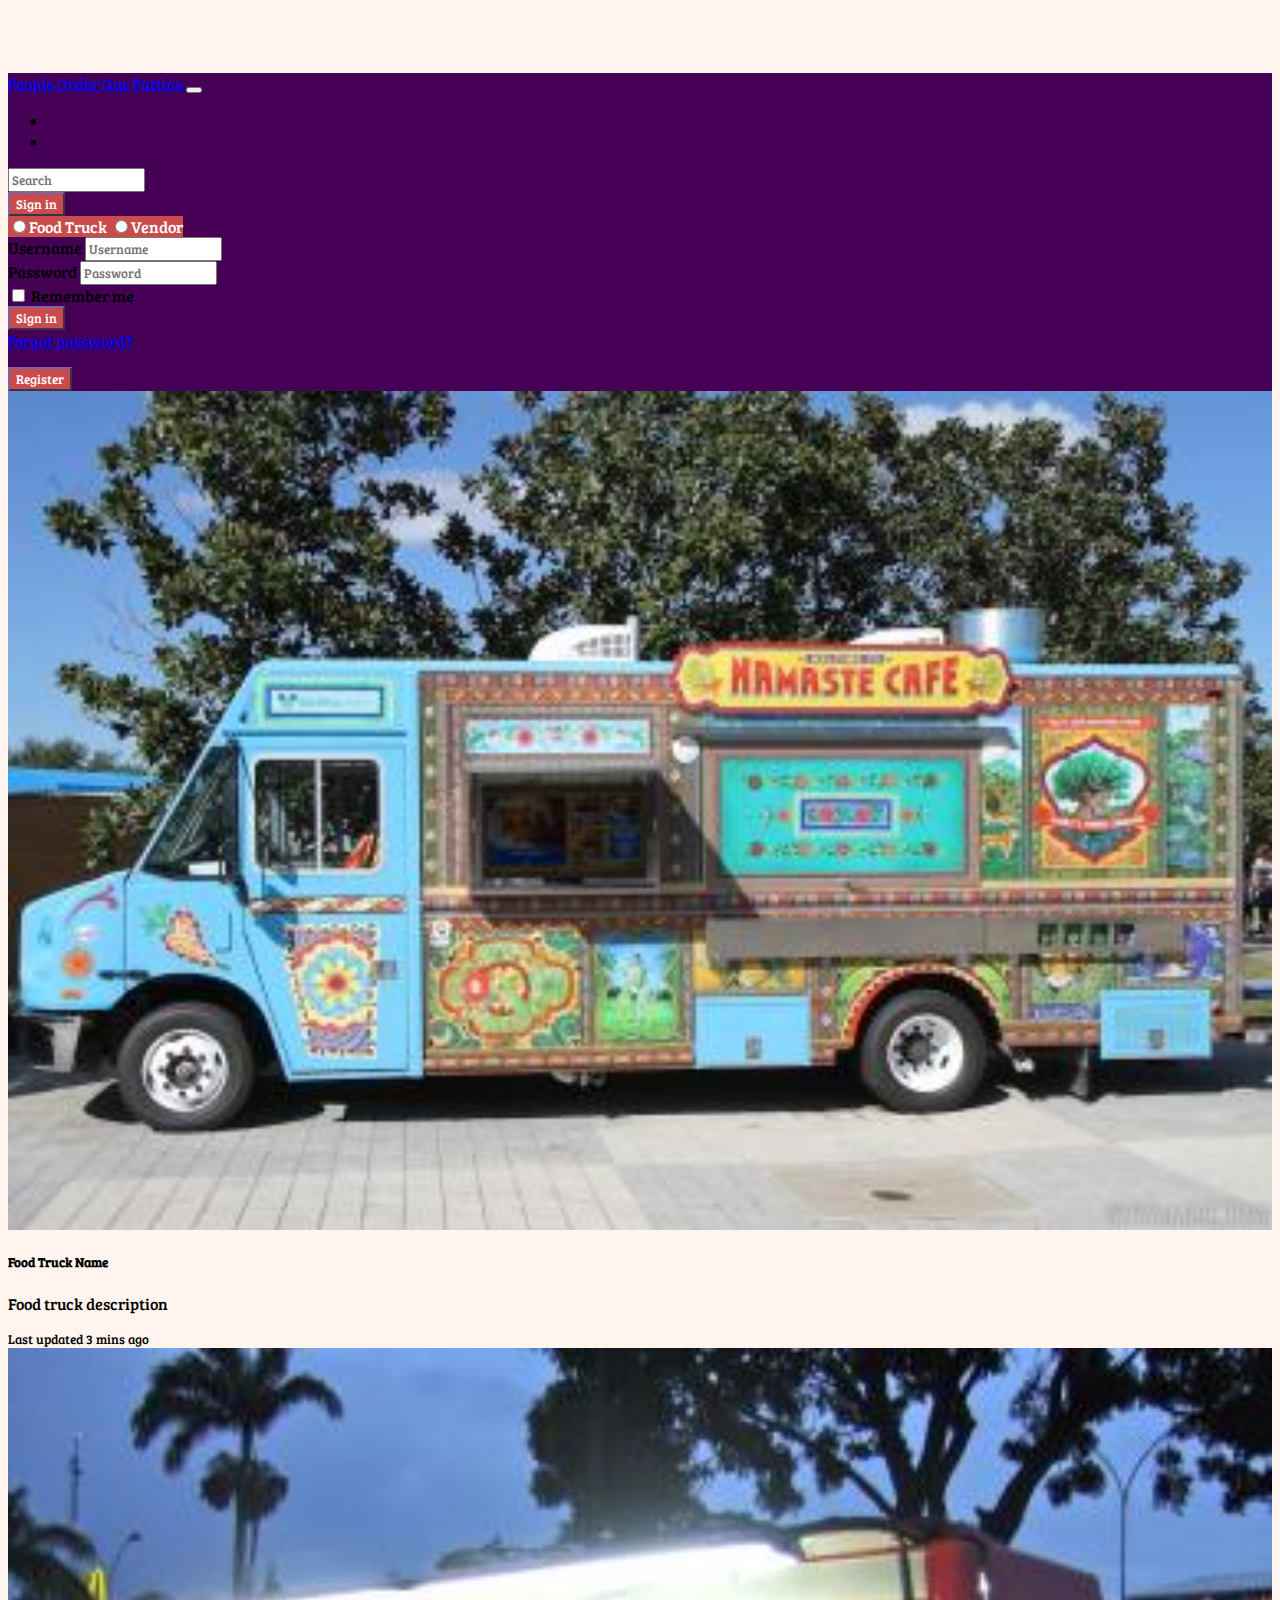
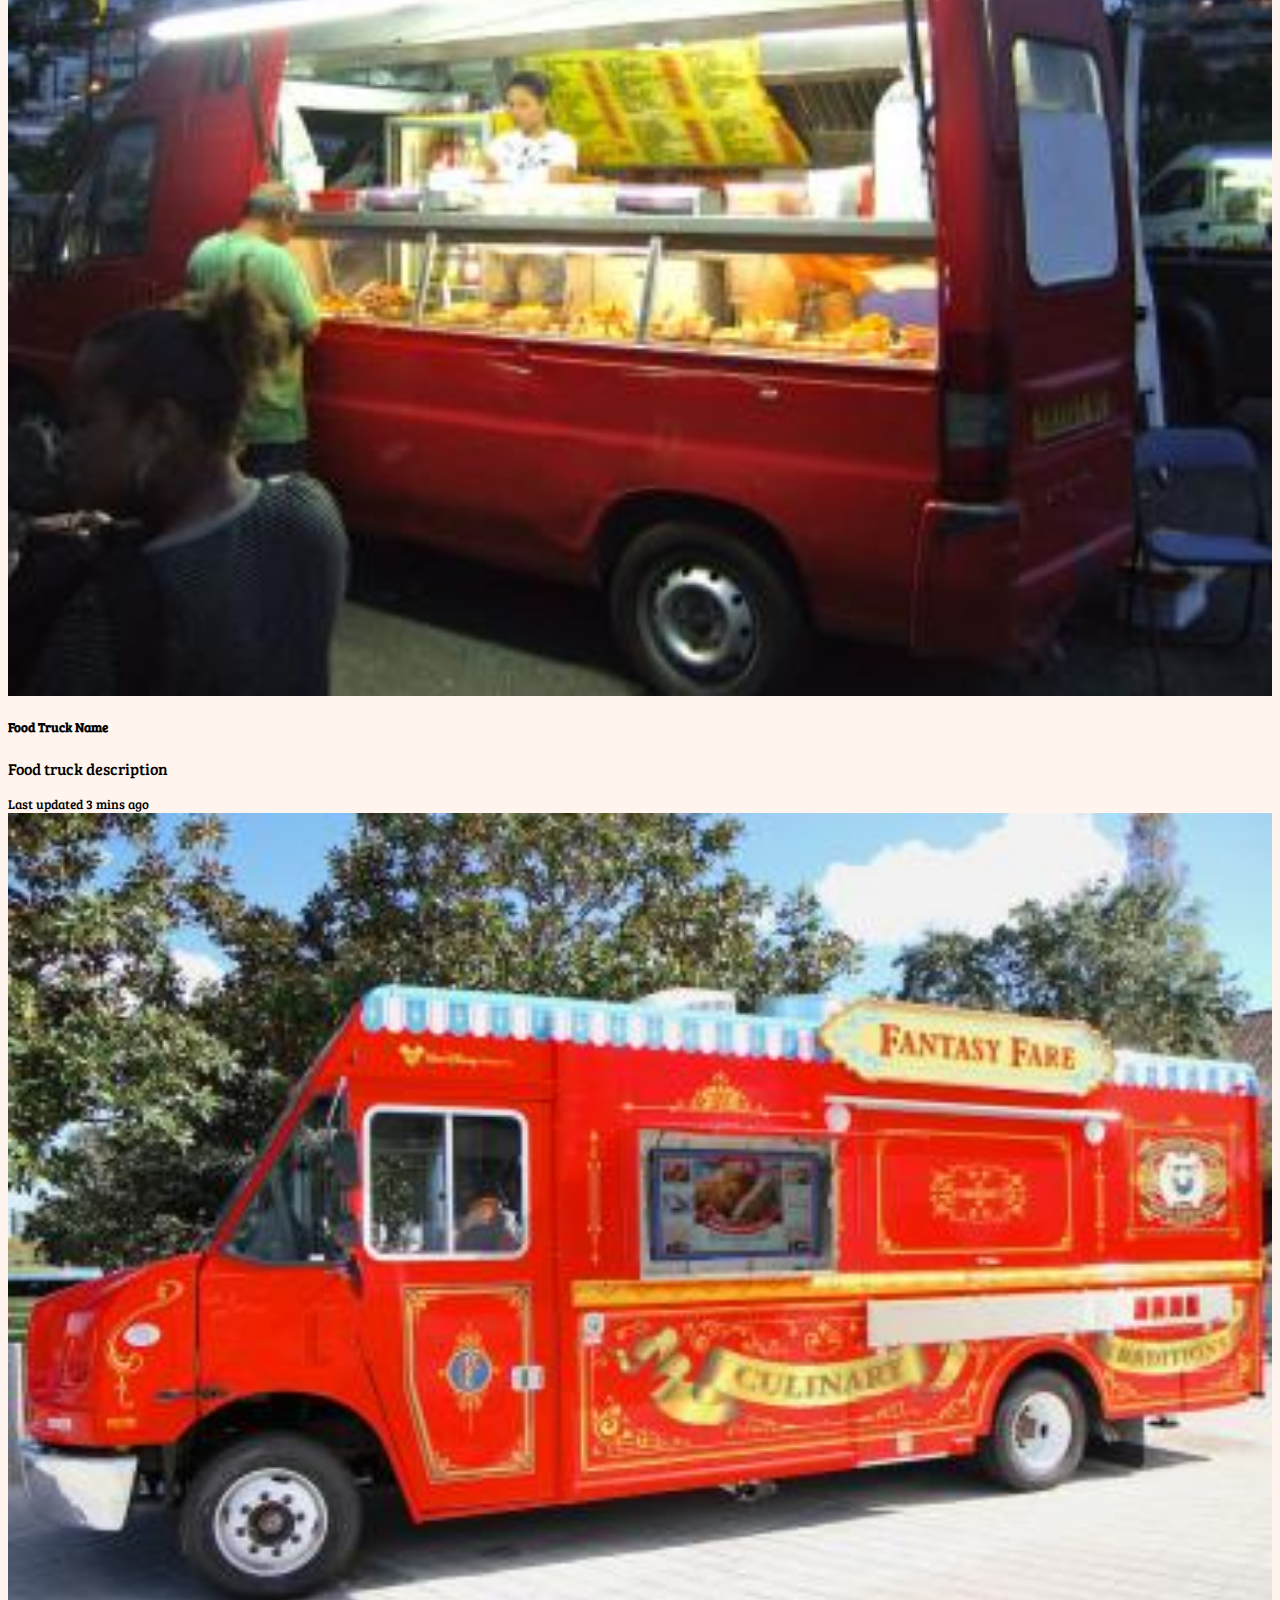
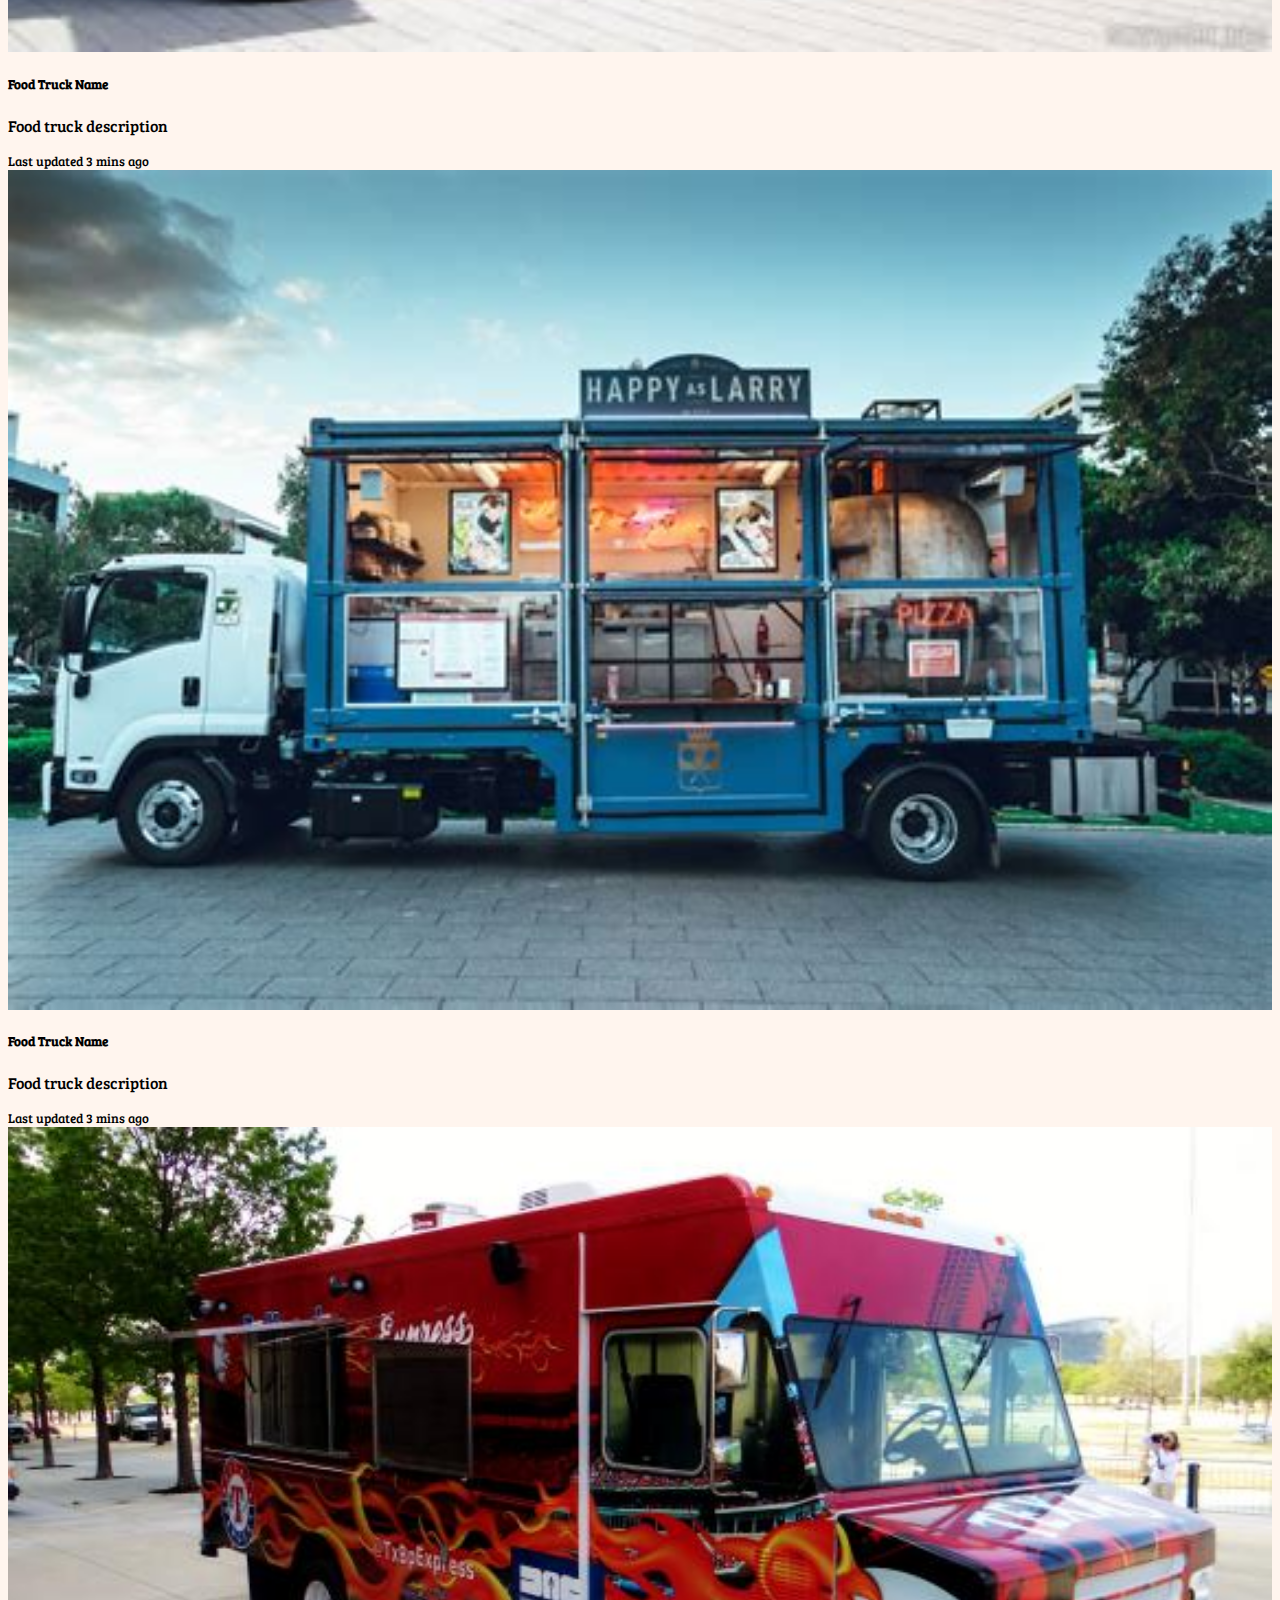
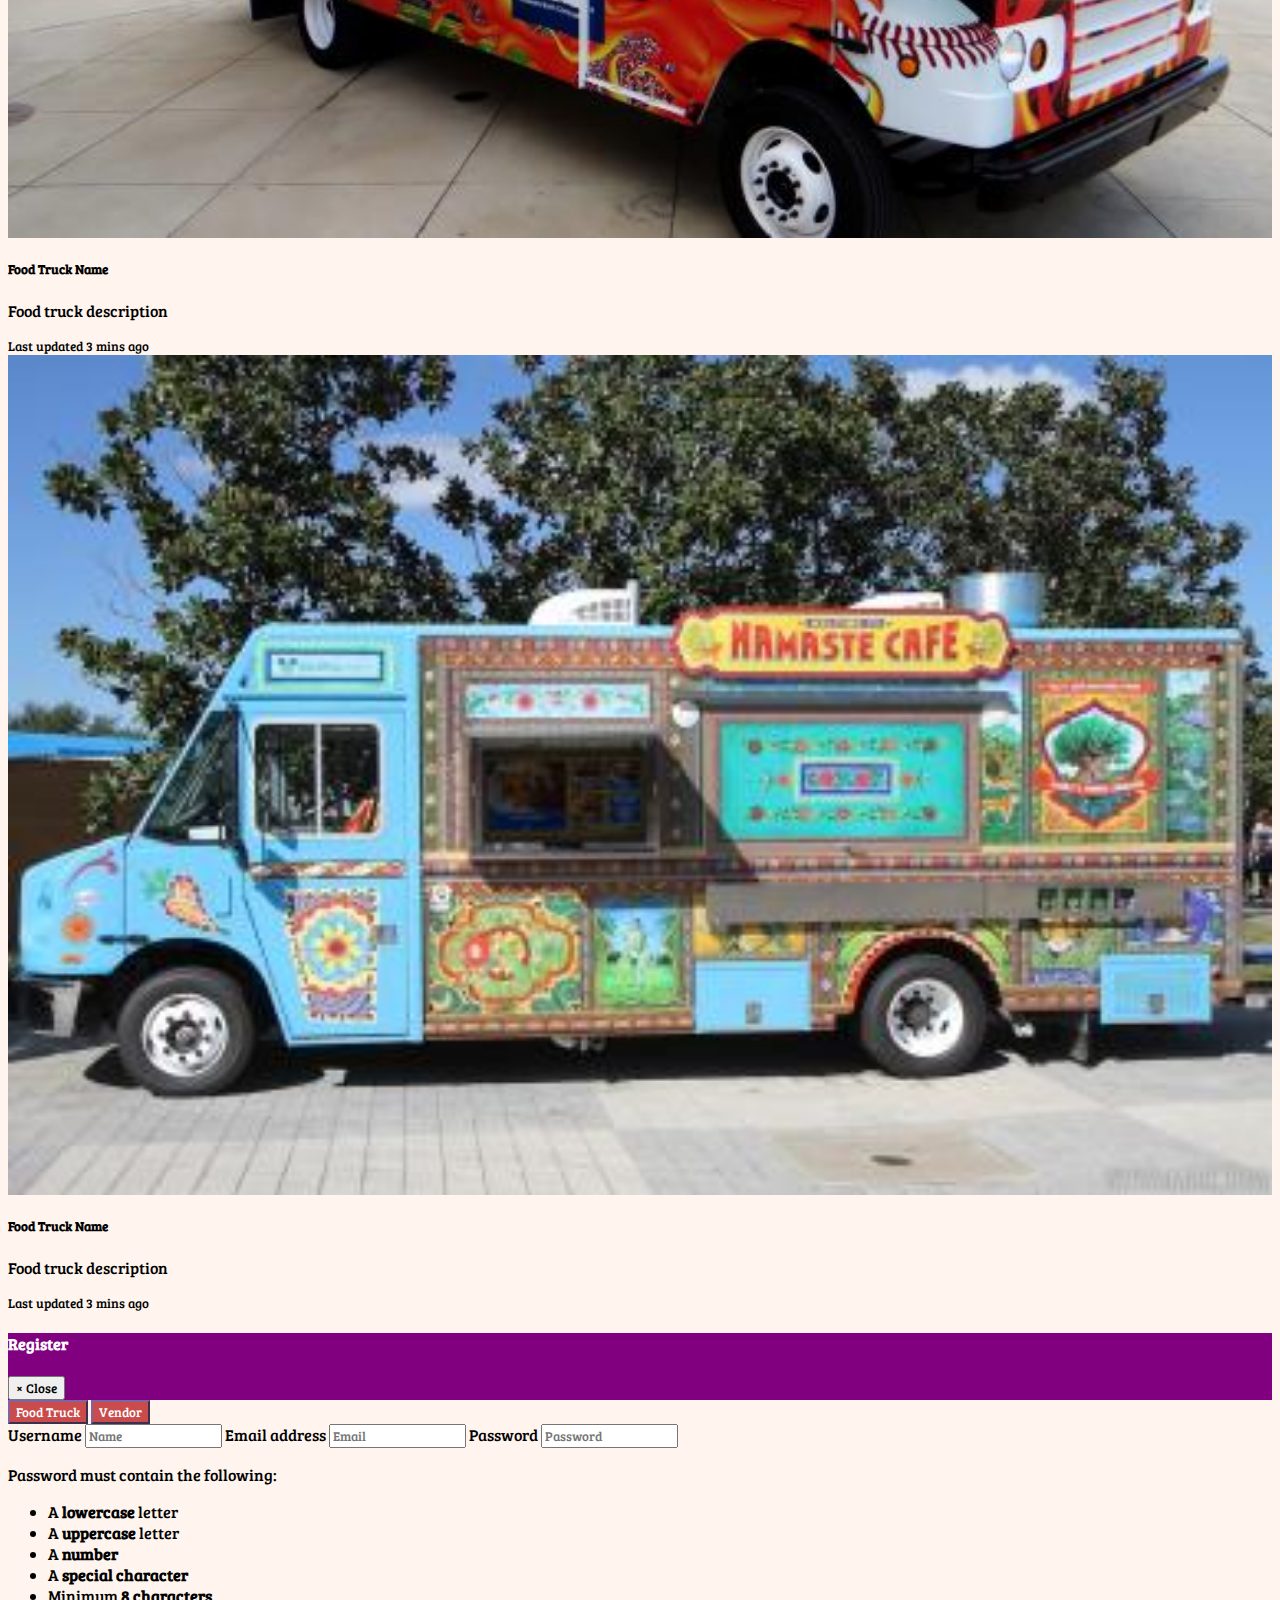
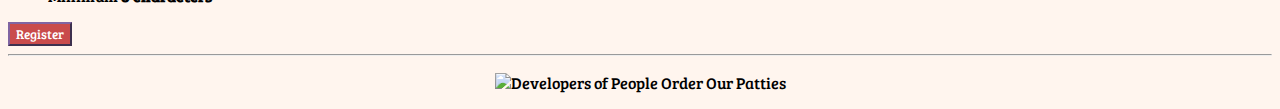
==== webapp/index.html @ 1d155c96 "login + register + now showing logged in username and saving cookies" ====
<head>
    <meta charset="utf-8">
    <meta name="viewport" content="width=device-width, initial-scale=1">
    <link rel="stylesheet" href="https://stackpath.bootstrapcdn.com/bootstrap/4.1.3/css/bootstrap.min.css" integrity="sha384-MCw98/SFnGE8fJT3GXwEOngsV7Zt27NXFoaoApmYm81iuXoPkFOJwJ8ERdknLPMO" crossorigin="anonymous">
    <link href="https://fonts.googleapis.com/css?family=Bree+Serif" rel="stylesheet">
    <script src="https://code.jquery.com/jquery-3.3.1.min.js" crossorigin="anonymous"></script>
    <script src="https://cdn.jsdelivr.net/npm/js-cookie@2/src/js.cookie.min.js"></script>
    <script src="https://cdnjs.cloudflare.com/ajax/libs/popper.js/1.14.3/umd/popper.min.js" integrity="sha384-ZMP7rVo3mIykV+2+9J3UJ46jBk0WLaUAdn689aCwoqbBJiSnjAK/l8WvCWPIPm49" crossorigin="anonymous"></script>
    <script src="https://stackpath.bootstrapcdn.com/bootstrap/4.1.3/js/bootstrap.min.js" integrity="sha384-ChfqqxuZUCnJSK3+MXmPNIyE6ZbWh2IMqE241rYiqJxyMiZ6OW/JmZQ5stwEULTy" crossorigin="anonymous"></script>
    <link rel="shortcut icon" type="image/x-icon" href="/favicon.ico">
    <link rel="shortcut icon" type="image/x-icon" href="/favicon48-48.jpg">
    <link rel="stylesheet" href="https://use.fontawesome.com/releases/v5.5.0/css/all.css" integrity="sha384-B4dIYHKNBt8Bc12p+WXckhzcICo0wtJAoU8YZTY5qE0Id1GSseTk6S+L3BlXeVIU" crossorigin="anonymous">
    <script type="text/javascript" src="js/main.js"></script>
    <link rel="stylesheet" type="text/css" href="css/main.css">

    <style>
        body { 
            padding-top: 65px;
        }
    </style>
</head>

<body>
<nav class="navbar navbar-icon-top fixed-top navbar-expand-lg navbar-dark bg-dark">
    <a class="navbar-brand" href="index.html">People Order Our Patties </a>
    <button class="navbar-toggler" type="button" data-toggle="collapse" data-target="#navbarSupportedContent" aria-controls="navbarSupportedContent" aria-expanded="false" aria-label="Toggle navigation">
        <span class="navbar-toggler-icon"></span>
    </button>

    <div class="collapse navbar-collapse" id="navbarSupportedContent">
        <ul class="navbar-nav mr-auto">
            <li class="nav-item">
                <a class="nav-link" href="#">
                    <i class="far fa-envelope"></i>
                </a>
            </li>
            <li class="nav-item">
                <a class="nav-link" href="profile.html">
                    <i class="far fa-user"></i>
                </a>
            </li>
        </ul>
        <div class="my-2 my-lg-0">
            <input id="searchbox" class="form-control" type="text" placeholder="Search" aria-label="Search">
        </div>
        
        <label id="labUsername" class="m-2" style="color:white;"></label>
        
        <div id="loginGroup" class="btn-group">
            <button type="button" class="btn m-2 my-sm-0 dropdown-toggle" data-toggle="dropdown" aria-haspopup="true" aria-expanded="false">
                Sign in
            </button>
            <div id="logindrop" class="dropdown-menu dropdown-menu-right p-4">
                    <form>  
                    <div class="btn-group btn-group-toggle" data-toggle="buttons">
                        <label class="btn">
                            <input id="ft" type="radio" name="options" id="option1" autocomplete="off" onClick="ftcheck(event)">Food Truck</input>
                        </label>
                        <label class="btn">
                            <input id="ven" type="radio" name="options" id="option2" autocomplete="off" onClick="vencheck(event);">Vendor</input>
                        </label>
                    </div>
                    <div class="form-group">
                        <label for="loginUser">Username</label>
                        <input id="loginUser" type="username" class="form-control" placeholder="Username">
                    </div>
                    <div class="form-group">
                        <label for="loginPass">Password</label>
                        <input id="loginPass" type="password" class="form-control" placeholder="Password">
                    </div>
                    <div class="form-check mb-3">
                        <input type="checkbox" class="form-check-input" id="dropdownCheck">
                        <label class="form-check-label" for="dropdownCheck">Remember me</label>
                    </div>
                    <button class="btn m-2 m-sm-0" type="submit" class="btn" onClick="login();">Sign in</button>
                <div class="dropdown-divider"></div>
                <a class="dropdown-item" href="#">Forgot password?</a>
                
                </form>
            </div>
        </div>
        <button id="regButton" class="btn m-2 m-sm-0" type="submit" data-toggle="modal" data-target="#modalRegister">Register</button>
    </div>
</nav>

<div class="container my-4">
    
    <div class="card-deck my-4">
        <div class="card">
            <div class="card-img-wrap"><img class="card-img-top" src="images/ft1-thumb.jpg" alt="Card image cap"></div>
            <div class="card-body">
                <h5 class="card-title">Food Truck Name</h5>
                <p class="card-text">Food truck description</p>
            </div>
            <div class="card-footer">
                <small class="text-muted">Last updated 3 mins ago</small>
            </div>
        </div>
        <div class="card">
            <div class="card-img-wrap"><img class="card-img-top" src="images/ft2-thumb.jpg" alt="Card image cap"></div>
            <div class="card-body">
                <h5 class="card-title">Food Truck Name</h5>
                <p class="card-text">Food truck description</p>
            </div>
            <div class="card-footer">
                <small class="text-muted">Last updated 3 mins ago</small>
            </div>
        </div>
        <div class="card">
            <div class="card-img-wrap"><img class="card-img-top" src="images/ft3-thumb.jpg" alt="Card image cap"></div>
            <div class="card-body">
                <h5 class="card-title">Food Truck Name</h5>
                <p class="card-text">Food truck description</p>
            </div>
            <div class="card-footer">
                <small class="text-muted">Last updated 3 mins ago</small>
            </div>
        </div>
    </div>
    <div class="card-deck">
        <div class="card">
            <div class="card-img-wrap"><img class="card-img-top" src="images/ft4-thumb.jpg" alt="Card image cap"></div>
            <div class="card-body">
                <h5 class="card-title">Food Truck Name</h5>
                <p class="card-text">Food truck description</p>
            </div>
            <div class="card-footer">
                <small class="text-muted">Last updated 3 mins ago</small>
            </div>
        </div>
        <div class="card">
            <div class="card-img-wrap"><img class="card-img-top" src="images/ft5-thumb.jpg" alt="Card image cap"></div>
            <div class="card-body">
                <h5 class="card-title">Food Truck Name</h5>
                <p class="card-text">Food truck description</p>
            </div>
            <div class="card-footer">
                <small class="text-muted">Last updated 3 mins ago</small>
            </div>
        </div>
        <div class="card">
            <div class="card-img-wrap"><img class="card-img-top" src="images/ft1-thumb.jpg" alt="Card image cap"></div>
            <div class="card-body">
                <h5 class="card-title">Food Truck Name</h5>
                <p class="card-text">Food truck description</p>
            </div>
            <div class="card-footer">
                <small class="text-muted">Last updated 3 mins ago</small>
            </div>
        </div>
    </div>
</div>

<div class="modal fade" id="modalRegister" tabindex="-1" role="dialog">
    <div class="vertical-alignment-helper">
        <div class="modal-dialog vertical-align-center">
            <div class="modal-content">
                <div class="modal-header">
                    <h4 class="modal-title">Register</h4>
                    <button type="button" class="close" data-dismiss="modal">
                        <span aria-hidden="true">&times;</span>
                        <span class="sr-only">Close</span>
                    </button>
                </div>
                <div class="modal-body container">
                    <div id="typesel" class="row align-items-center justify-content-center">
                        <div class="btn-group btn-group-justified">
                            <button id="regft" class="btn btn-lg my-4" type="button">Food Truck</button>
                            <button id="regven" class="btn btn-lg my-4" type="button">Vendor</button>
                        </div>
                    </div>
                    
                    <div class="row box" id="reg">
                        <div class="container">
                            <div class="row">
                                <div class="col-lg-12">
                                    <label for="reguser">Username</label>
                                    <input type="user" id="reguser" class="form-control my-2" placeholder="Name">
                                    <label for="regemail">Email address</label>
                                    <input type="email" id="regemail" class="form-control my-2" placeholder="Email">
                                    <label for="regpass">Password</label>
                                    <input type="password" id="regpass" class="form-control my-2" placeholder="Password"> 
                                    <div id="message">
                                        <p>Password must contain the following:</p>
                                        <ul>
                                            <li id="letter" class="list-group-item list-group-item-danger">A <b>lowercase</b> letter</li>
                                            <li id="capital" class="list-group-item list-group-item-danger">A <b>uppercase</b> letter</li>
                                            <li id="number" class="list-group-item list-group-item-danger">A <b>number</b></li>
                                            <li id="special" class="list-group-item list-group-item-danger">A <b>special character</b></li>
                                            <li id="length" class="list-group-item list-group-item-danger">Minimum <b>8 characters</b></li>
                                        </ul>
                                    </div>
                                    
                                    <div class="col-xs-6 pull-right">  
                                        <button id="registerBtn" class="form-control btn btn-login my-2" onClick="register()">Register</button>
                                    </div>
                                </div>
                            </div>
                        </div>
                    </div>
                </div>
            </div>
        </div>
    </div>
</div>
<hr align="center">
<p align="center"><img src="favicon.ico">Developers of People Order Our Patties</p>
</body>
---- webapp/css/main.css ----
* {
    font-family: 'Bree Serif', serif;
}

body {
    background: #FFF5EE; 
}

.btn {
    background: #c94b4b;
    border-color: #8064A2;
    color: #FFFFFF;
    outline: none;
    outline: none !important;
}

.btn:active, .active, .btn:hover {
    background: #d67676 !important;
    border-color: #8064A2;
    color: #FFFFFF;
    box-shadow: none !important;
    outline: none !important;
}

.active, .btn:hover .btn:focus{
    border: none !important;
    box-shadow: none !important;
    outline: none !important;
}

.modal-header {
    background-color: #800080;
    color:#FFF;
}

/*.btn, .btn:hover, .btn:active, .btn:visited {
    background: #c94b4b !important;
    border-color: #8064A2;
    color: #FFFFFF;
}
 
.btn:focus, .btn:active:focus, .btn.active:focus {
    outline: 0 none;
    outline: none !important;
    box-shadow: none;
}
 
.btn-primary {
    background: #c94b4b;
    color: #ffffff;
}
 
.btn-primary:hover, .btn-primary:focus, .btn-primary:active, .btn-primary.active, .open > .dropdown-toggle.btn-primary {
    background: #c94b4bc;
}
 
.btn-primary:active, .btn-primary.active {
    background: #c94b4b;
}*/

.navbar {
    background-color: #450055 !important;
}

.navbar-icon-top .navbar-nav .nav-link > .fa {
  position: relative;
  width: 36px;
  font-size: 24px;
}

.navbar-icon-top .navbar-nav .nav-link > .fa {
    top: 3px;
    line-height: 12px;
}

.navbar-icon-top .navbar-nav .nav-link > .fa > .badge {
  font-size: 0.75rem;
  position: absolute;
  right: 0;
  font-family: sans-serif;
}

.navbar-icon-top .navbar-nav .nav-link > .fa > .badge {
  top: -10px;
}

.card-img-wrap {
  overflow: hidden;
  position: relative;
}
.card-img-wrap:after {
  content: '';
  position: absolute;
  top: 0; left: 0; right: 0; bottom: 0;
  background: rgba(255,255,255,0.3);
  opacity: 0;
  transition: opacity .25s;
}
.card-img-wrap img {
  transition: transform .25s;
  width: 100%;
}
.card-img-wrap:hover img {
  transform: scale(1.2);
}
.card-img-wrap:hover:after {
  opacity: 1;
}


.profile-page .page-header {

    background-color: grey;
    height: auto;
    background-position:center;
}
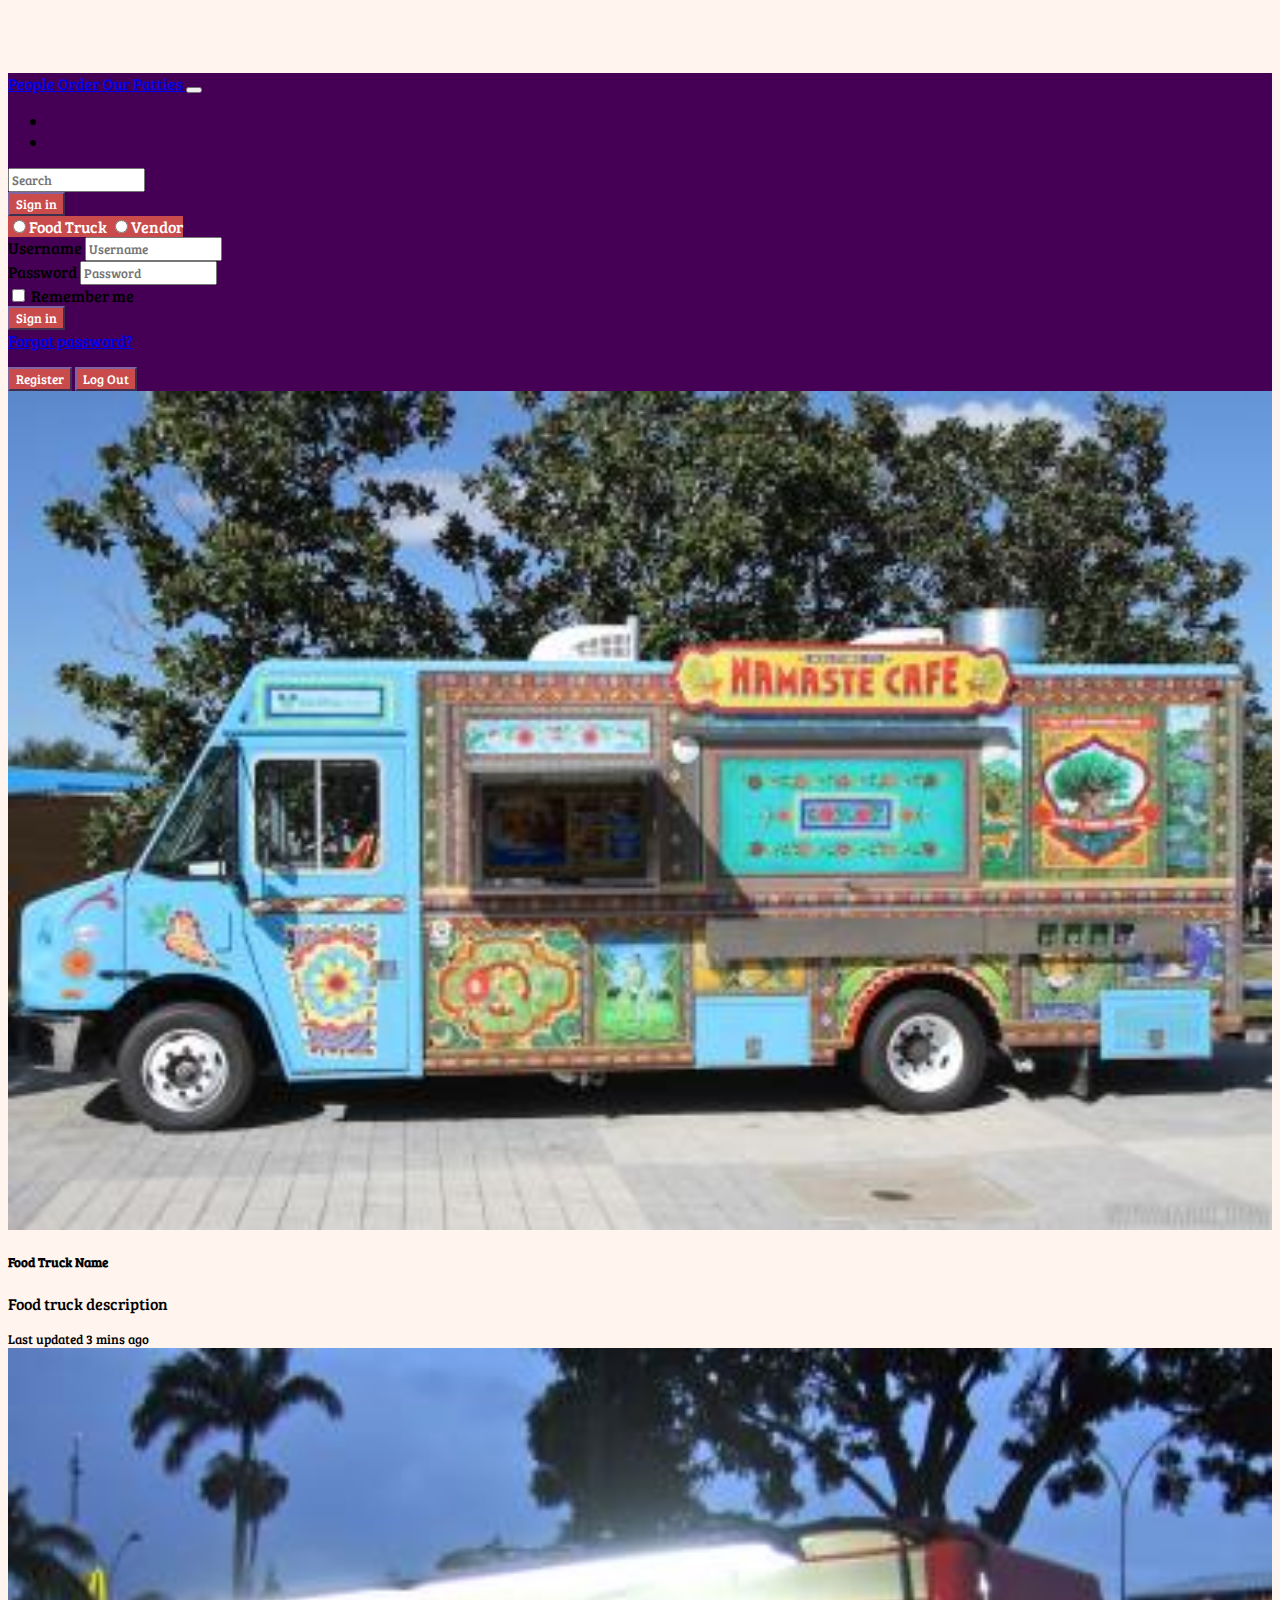
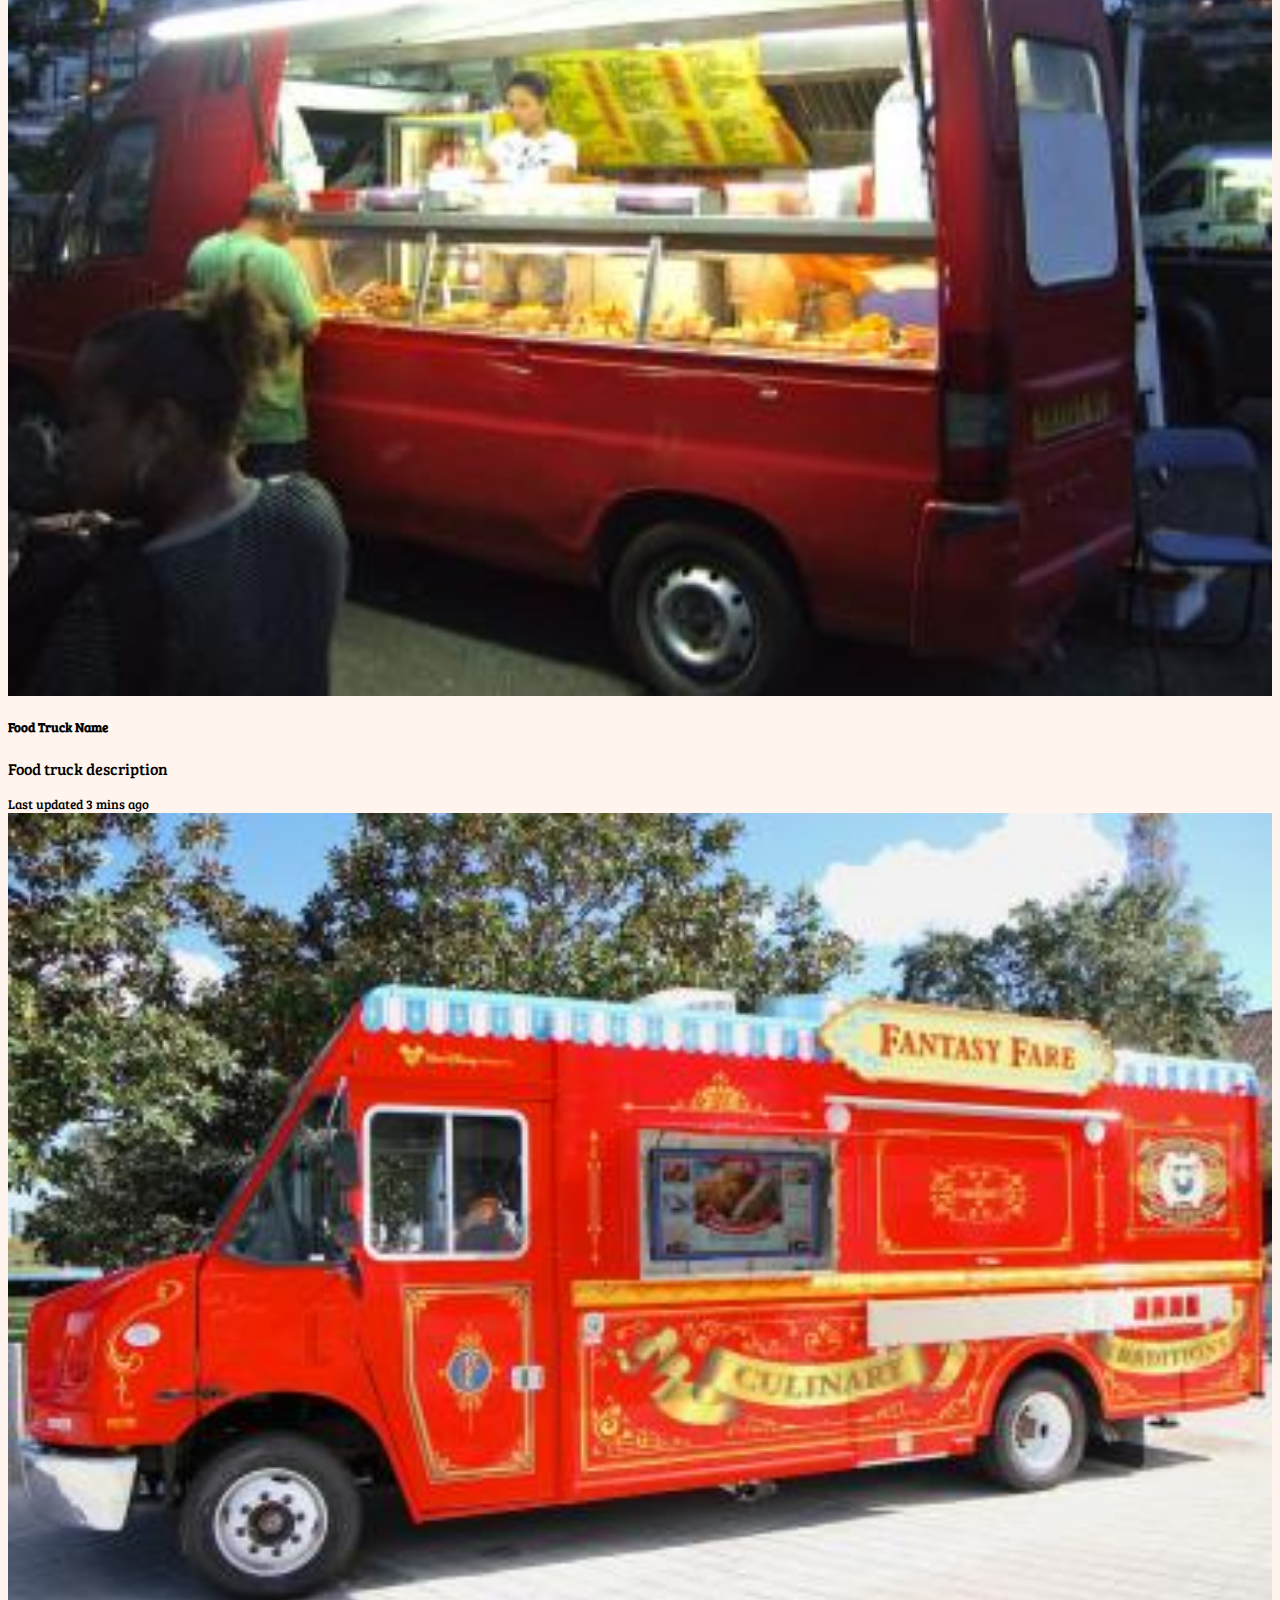
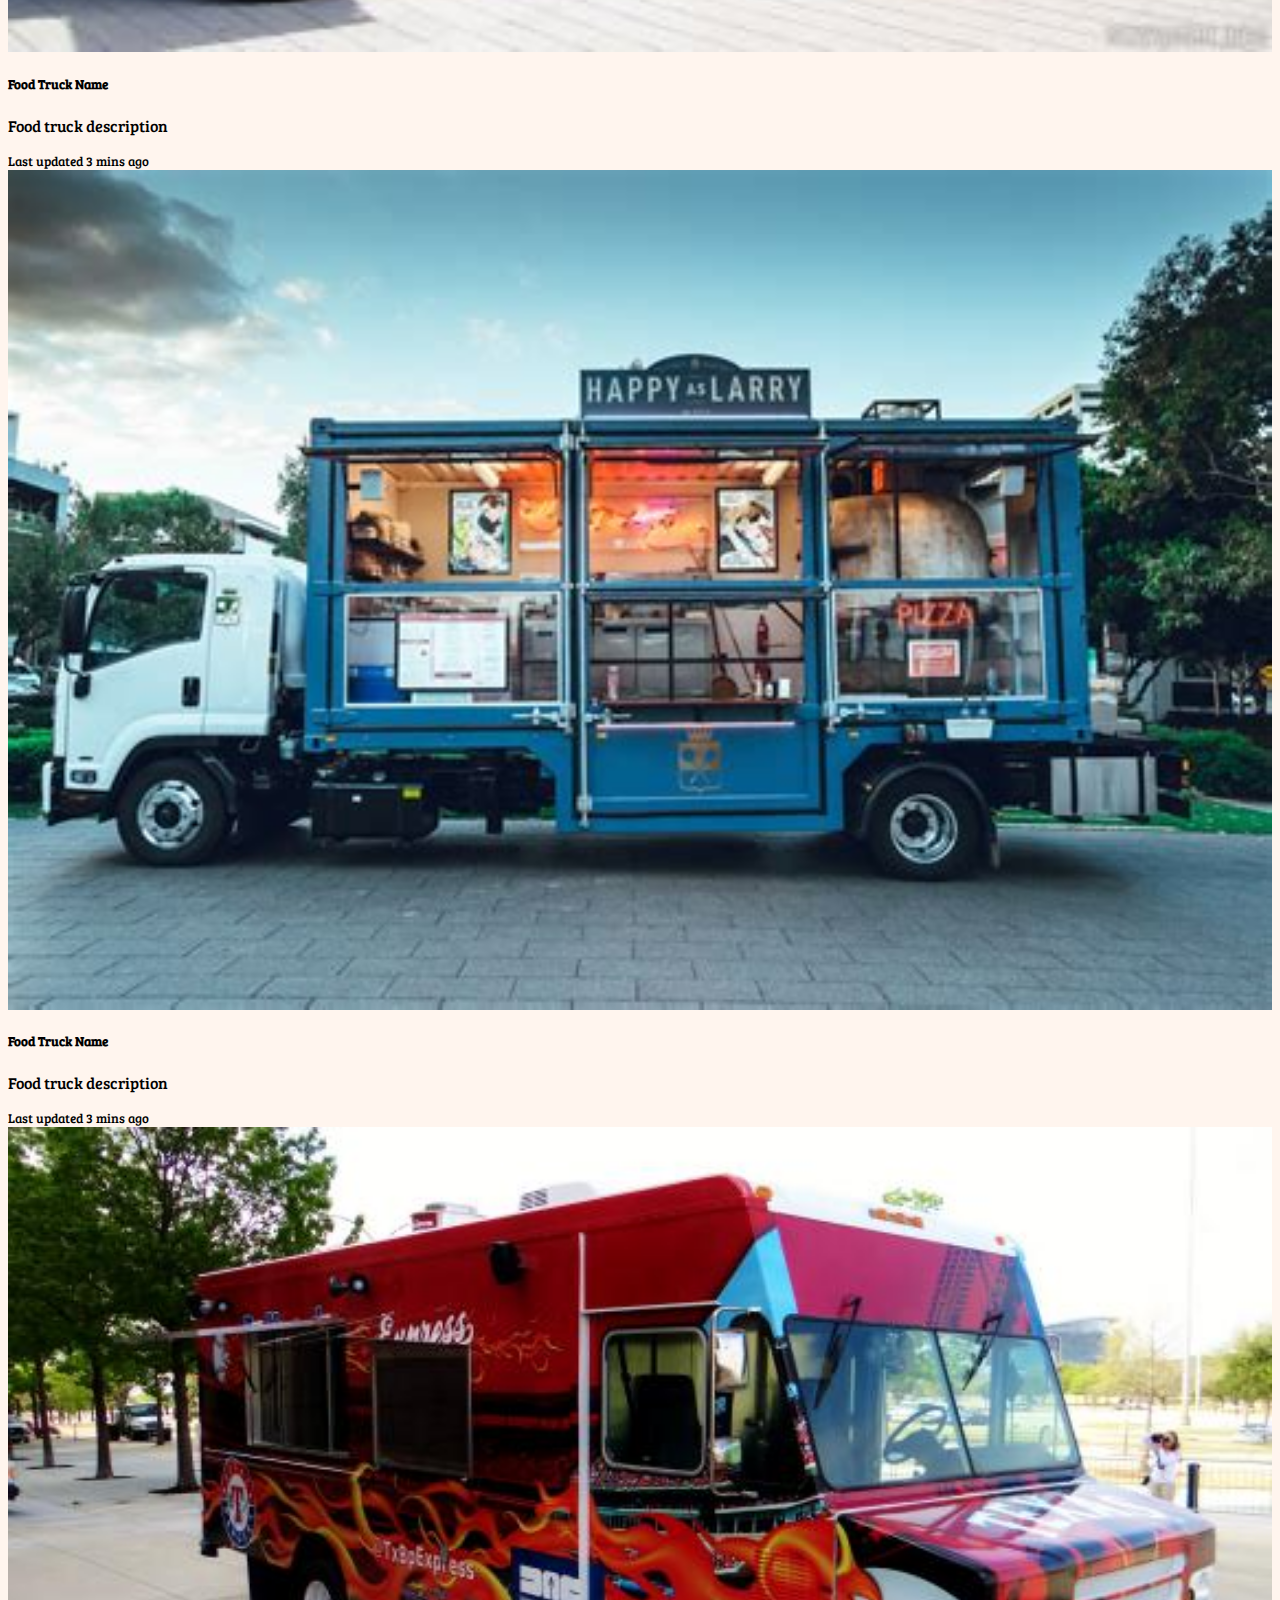
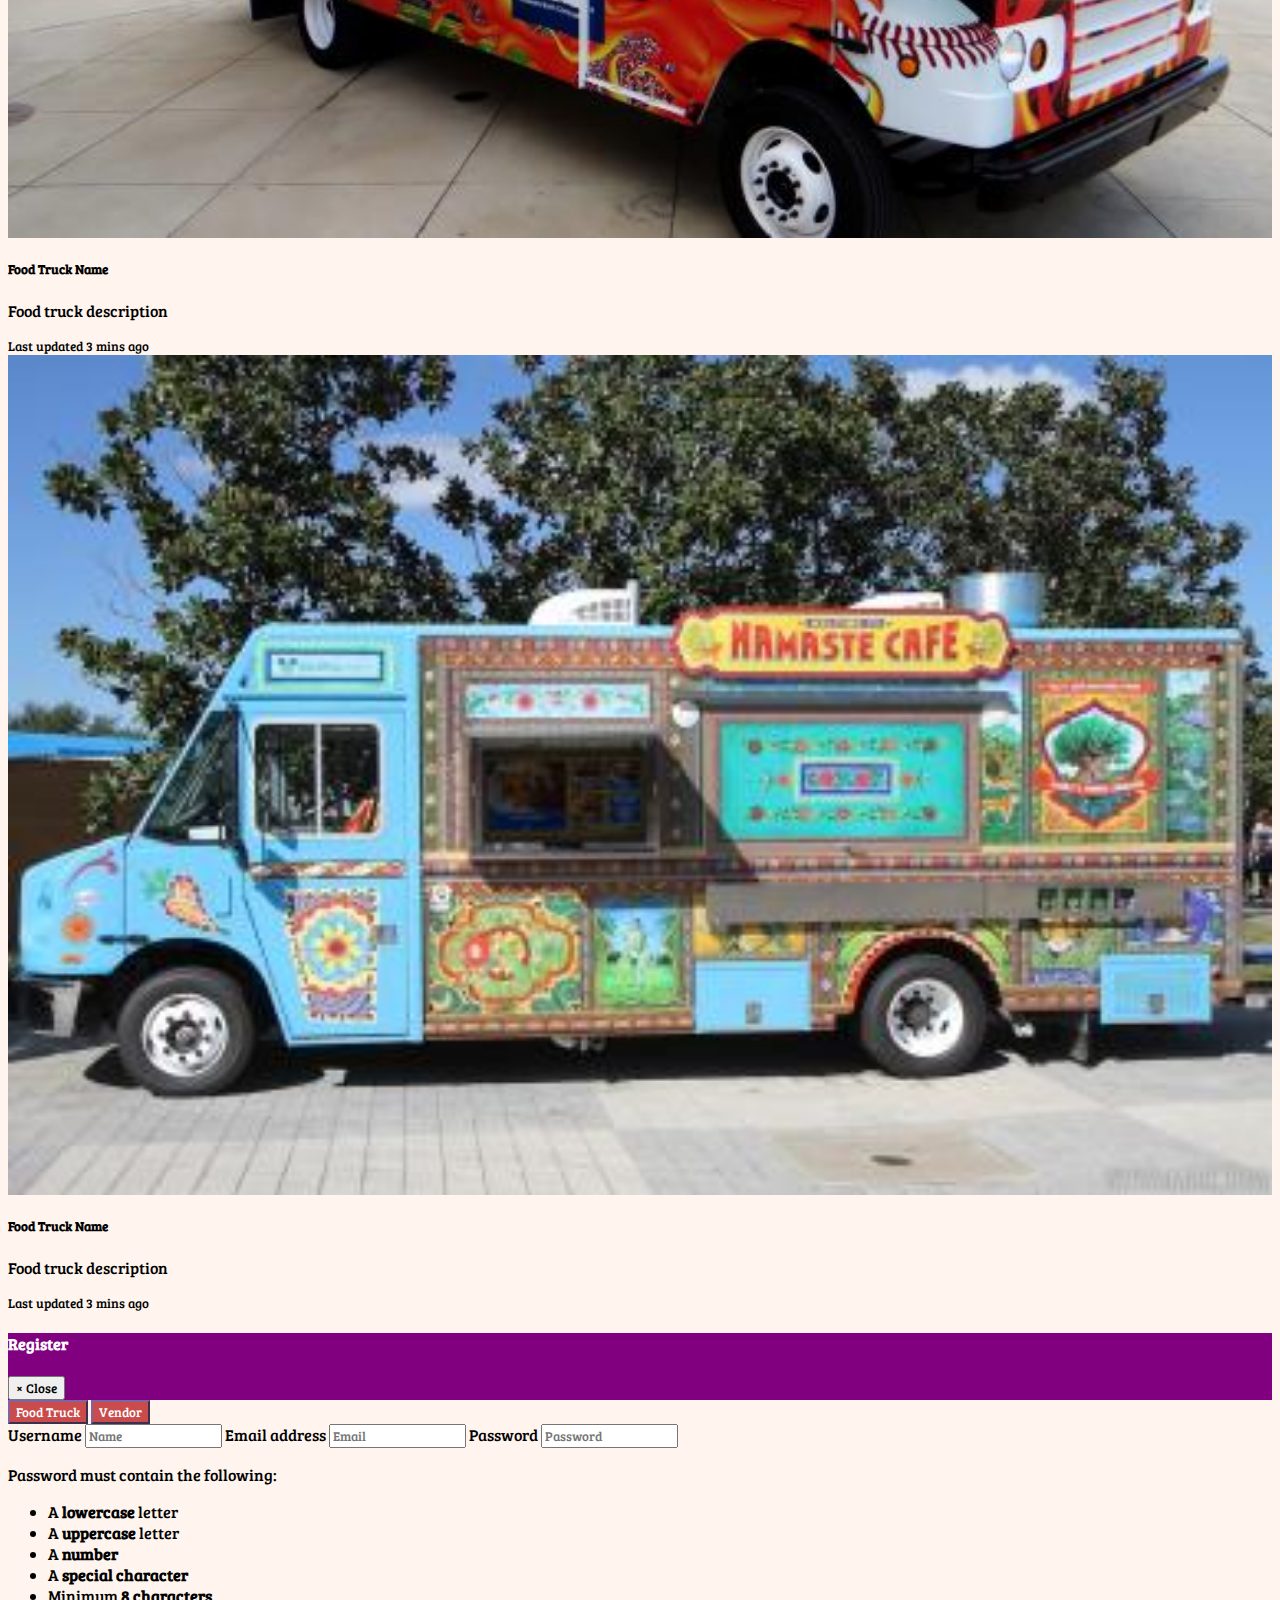
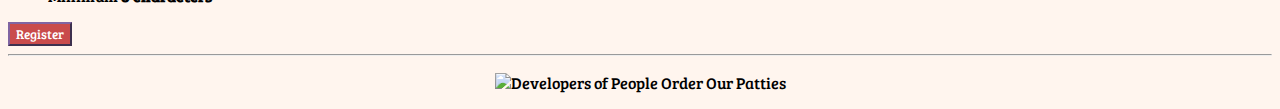
==== commit 06023c57: "Log out button" ====
--- a/webapp/index.html
+++ b/webapp/index.html
@@ -80,6 +80,7 @@
             </div>
         </div>
         <button id="regButton" class="btn m-2 m-sm-0" type="submit" data-toggle="modal" data-target="#modalRegister">Register</button>
+        <button id="logout" class="btn m-2 m-sm-0" >Log Out</button>
     </div>
 </nav>
 
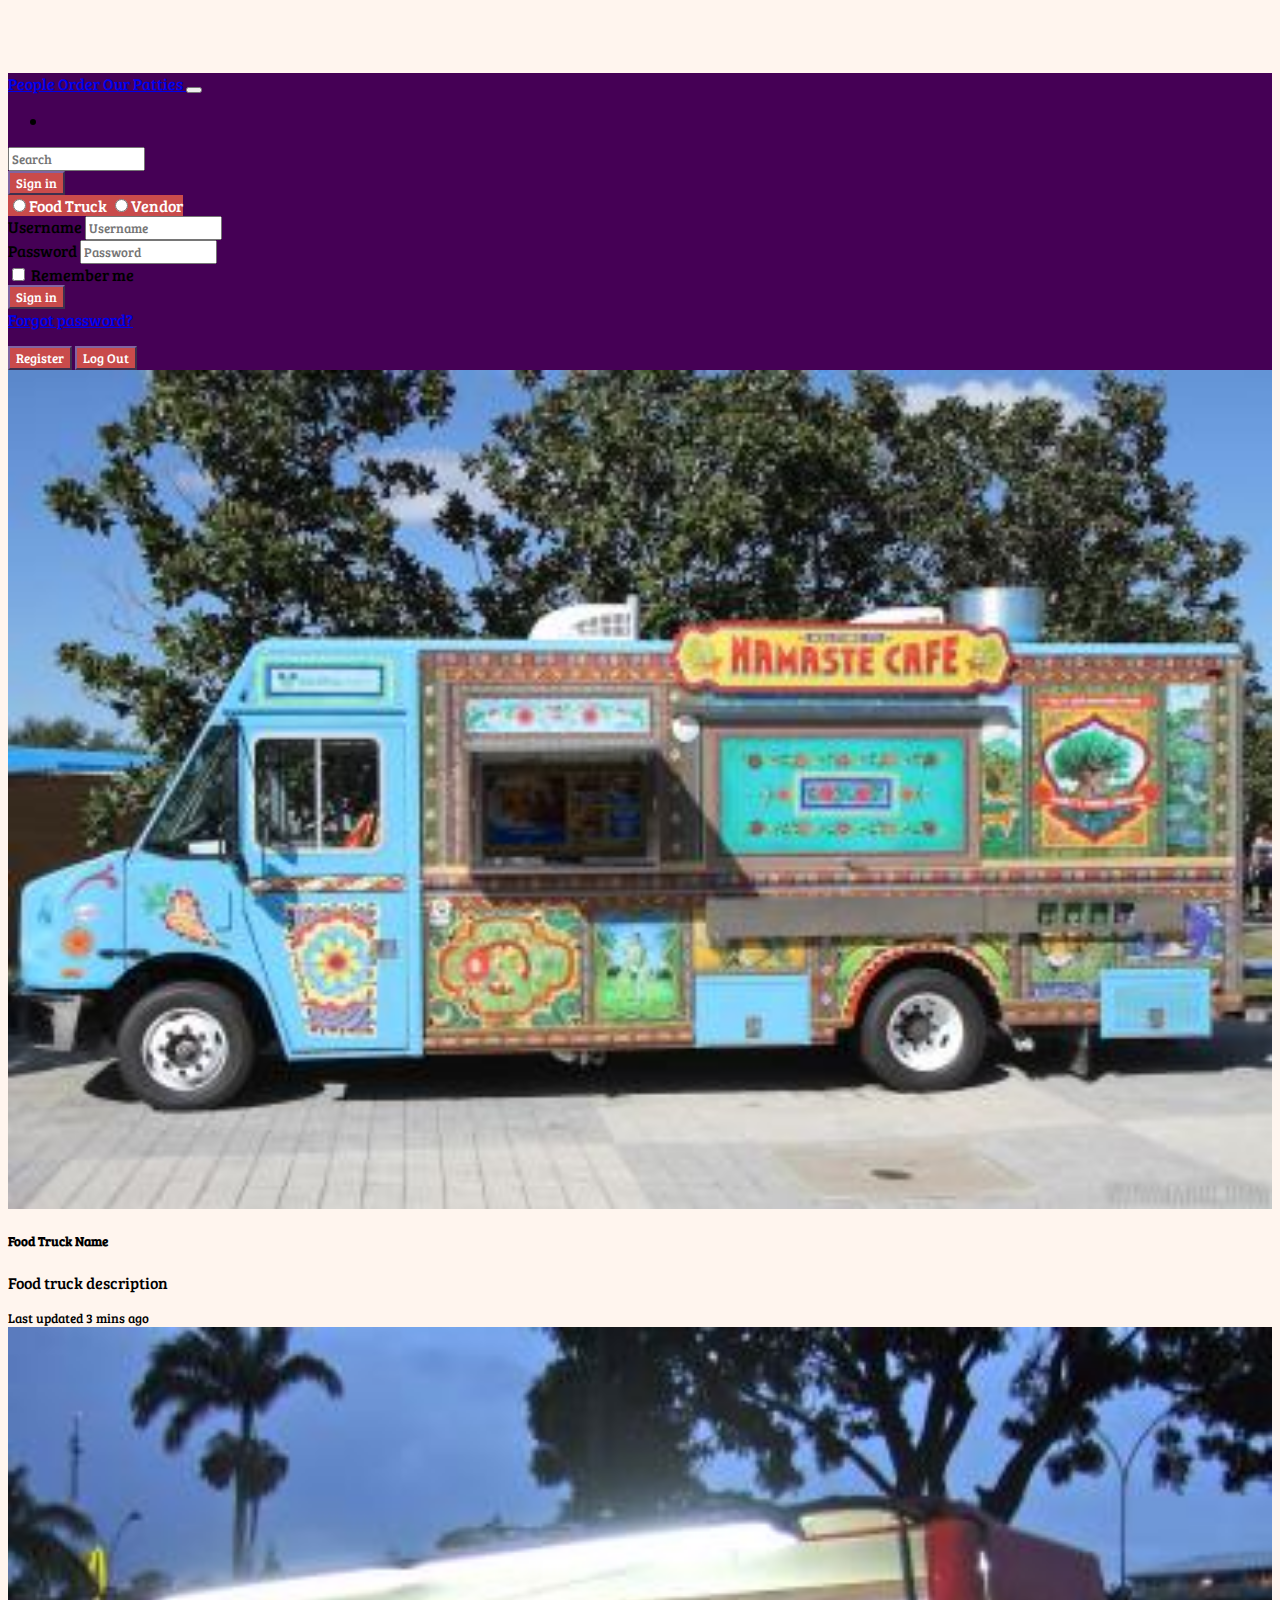
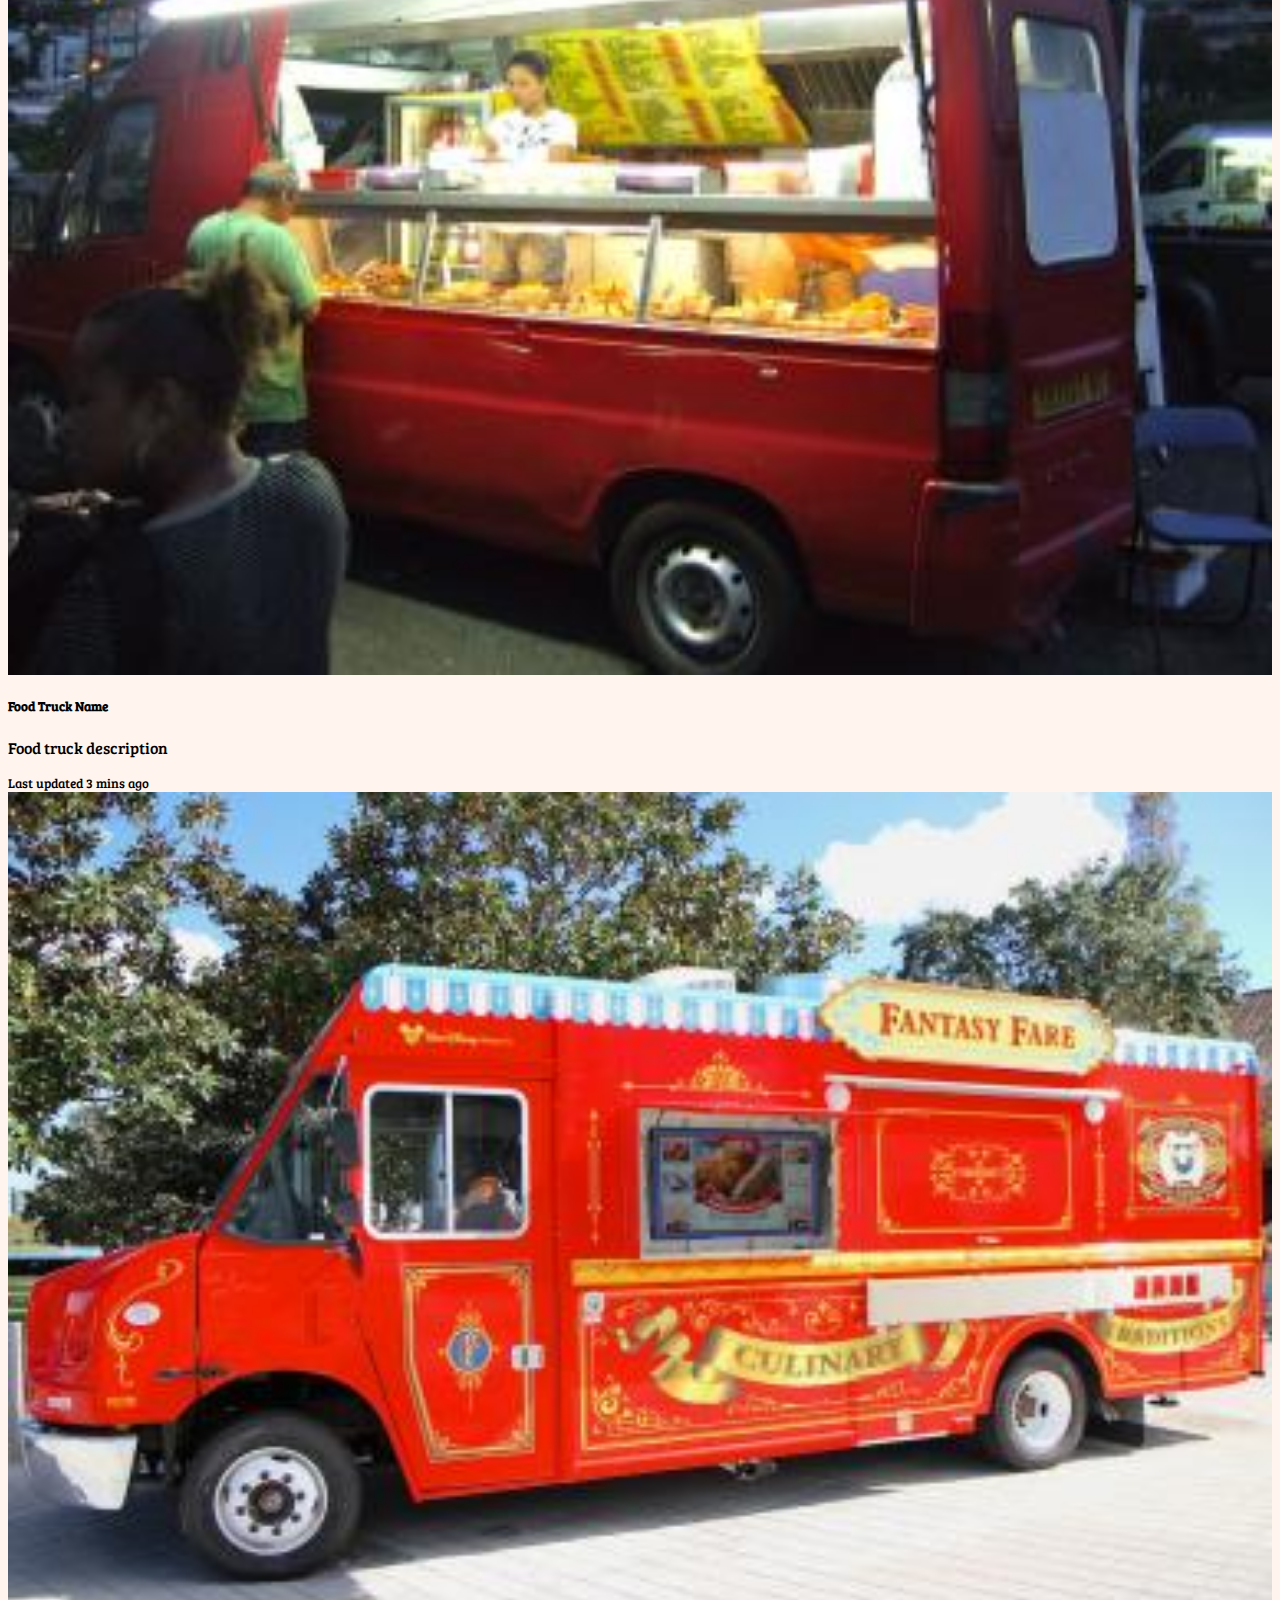
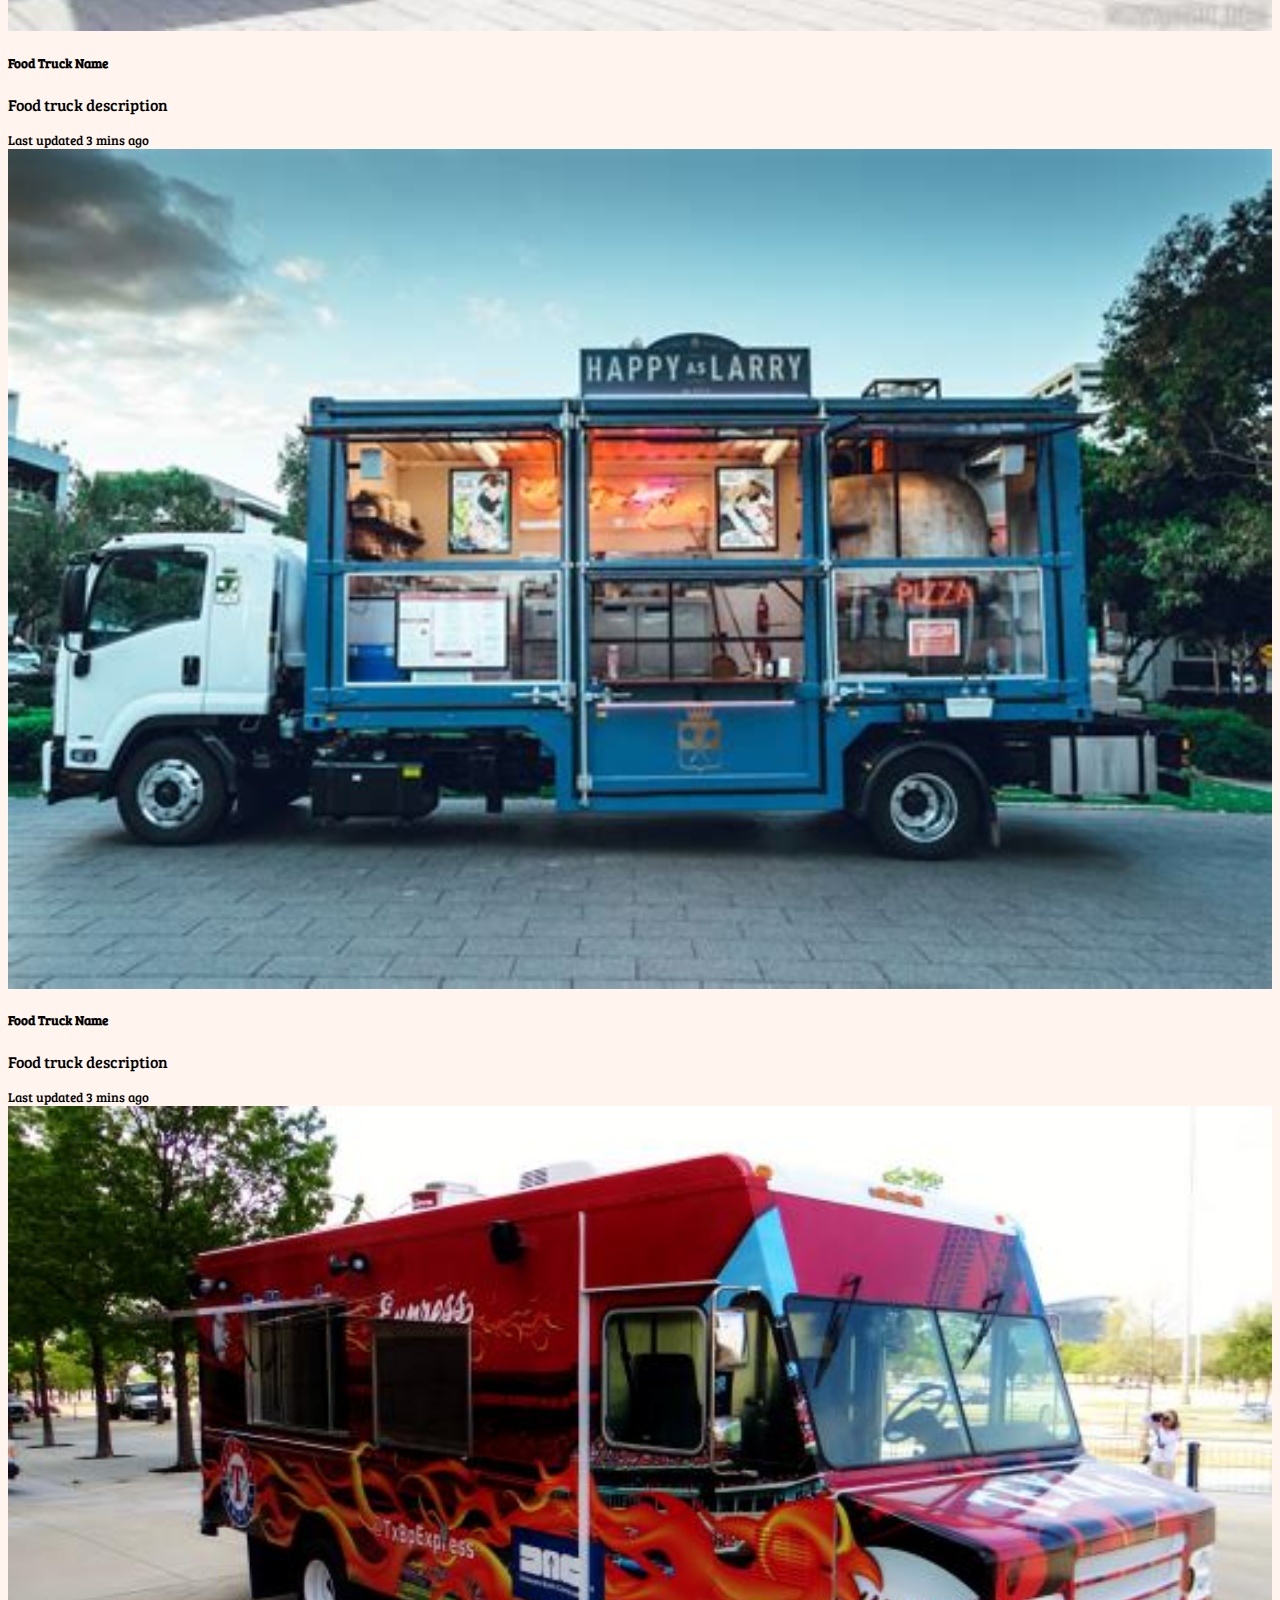
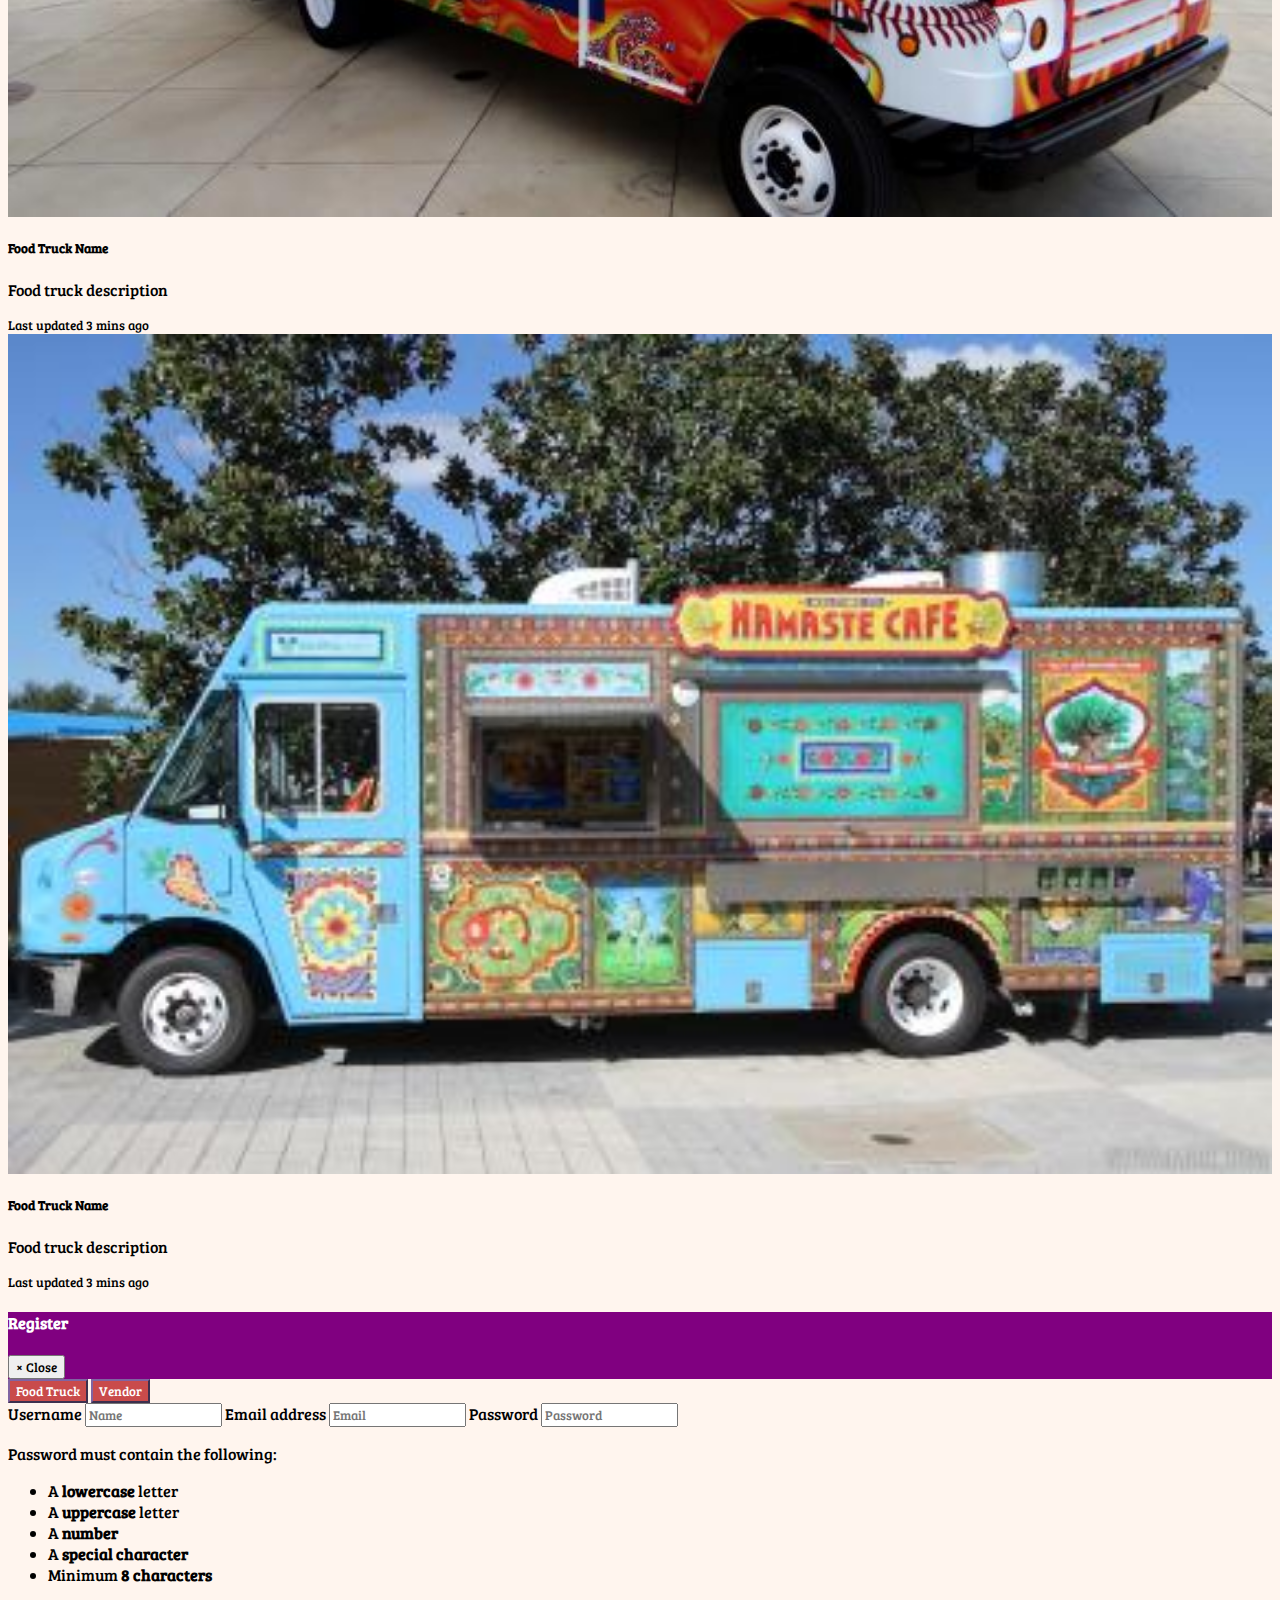
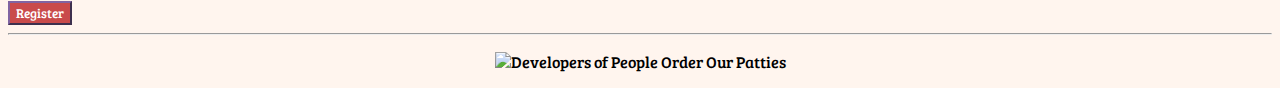
==== commit c4b587aa: "no envelope" ====
--- a/webapp/index.html
+++ b/webapp/index.html
@@ -14,7 +14,7 @@
     <link rel="stylesheet" type="text/css" href="css/main.css">
 
     <style>
-        body { 
+        body {
             padding-top: 65px;
         }
     </style>
@@ -29,11 +29,6 @@
 
     <div class="collapse navbar-collapse" id="navbarSupportedContent">
         <ul class="navbar-nav mr-auto">
-            <li class="nav-item">
-                <a class="nav-link" href="#">
-                    <i class="far fa-envelope"></i>
-                </a>
-            </li>
             <li class="nav-item">
                 <a class="nav-link" href="profile.html">
                     <i class="far fa-user"></i>
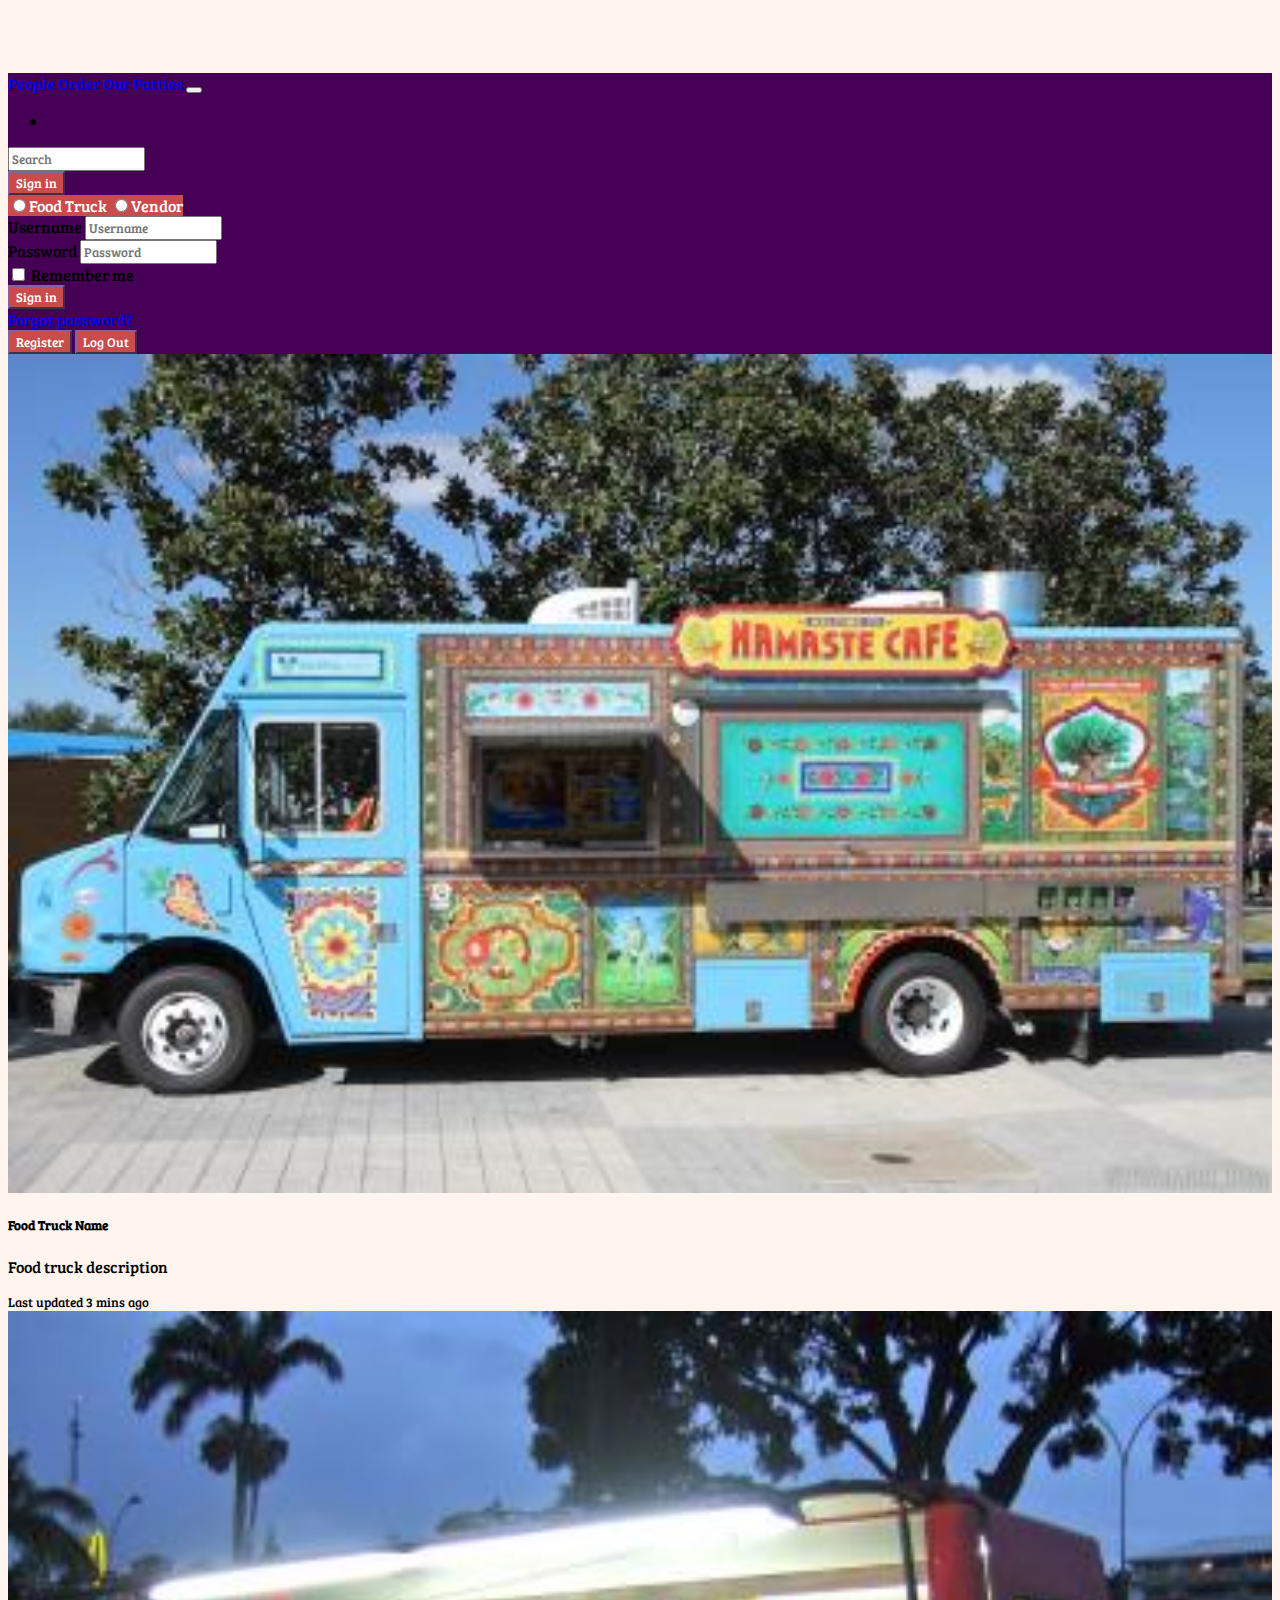
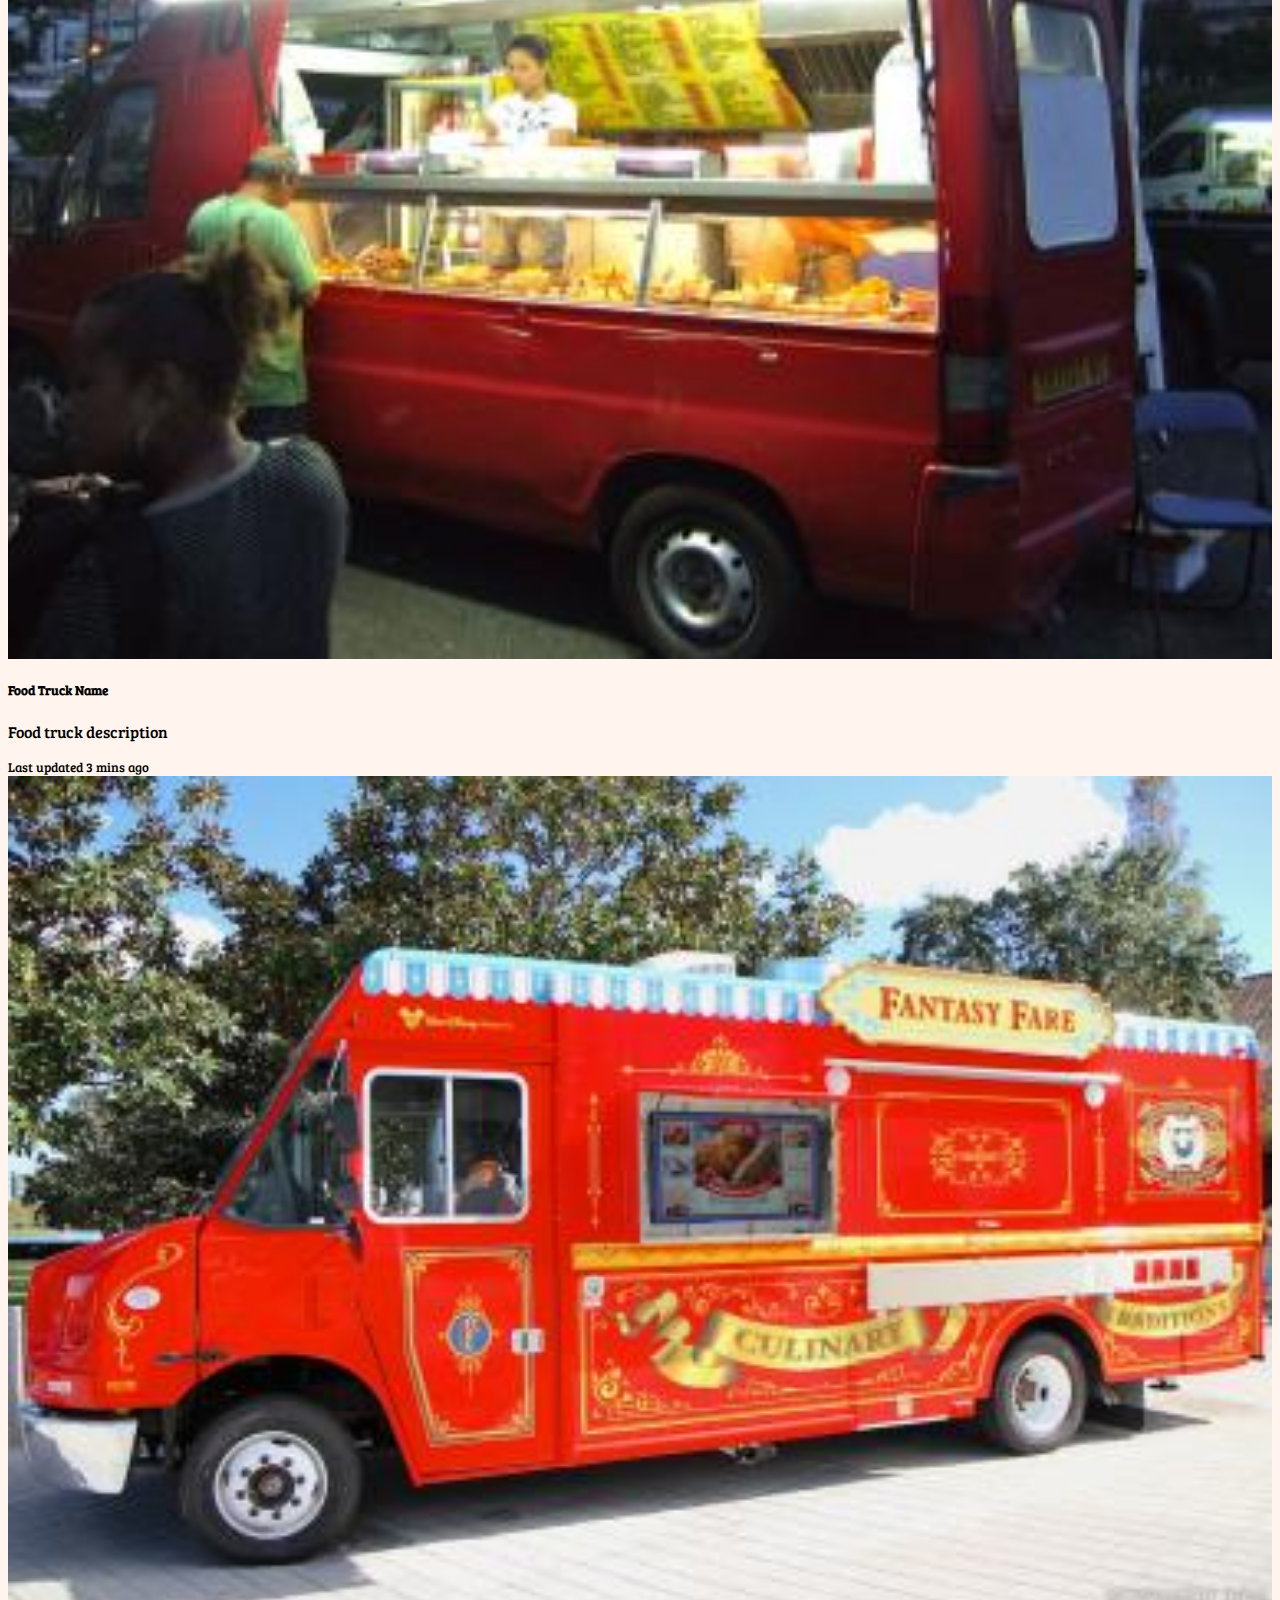
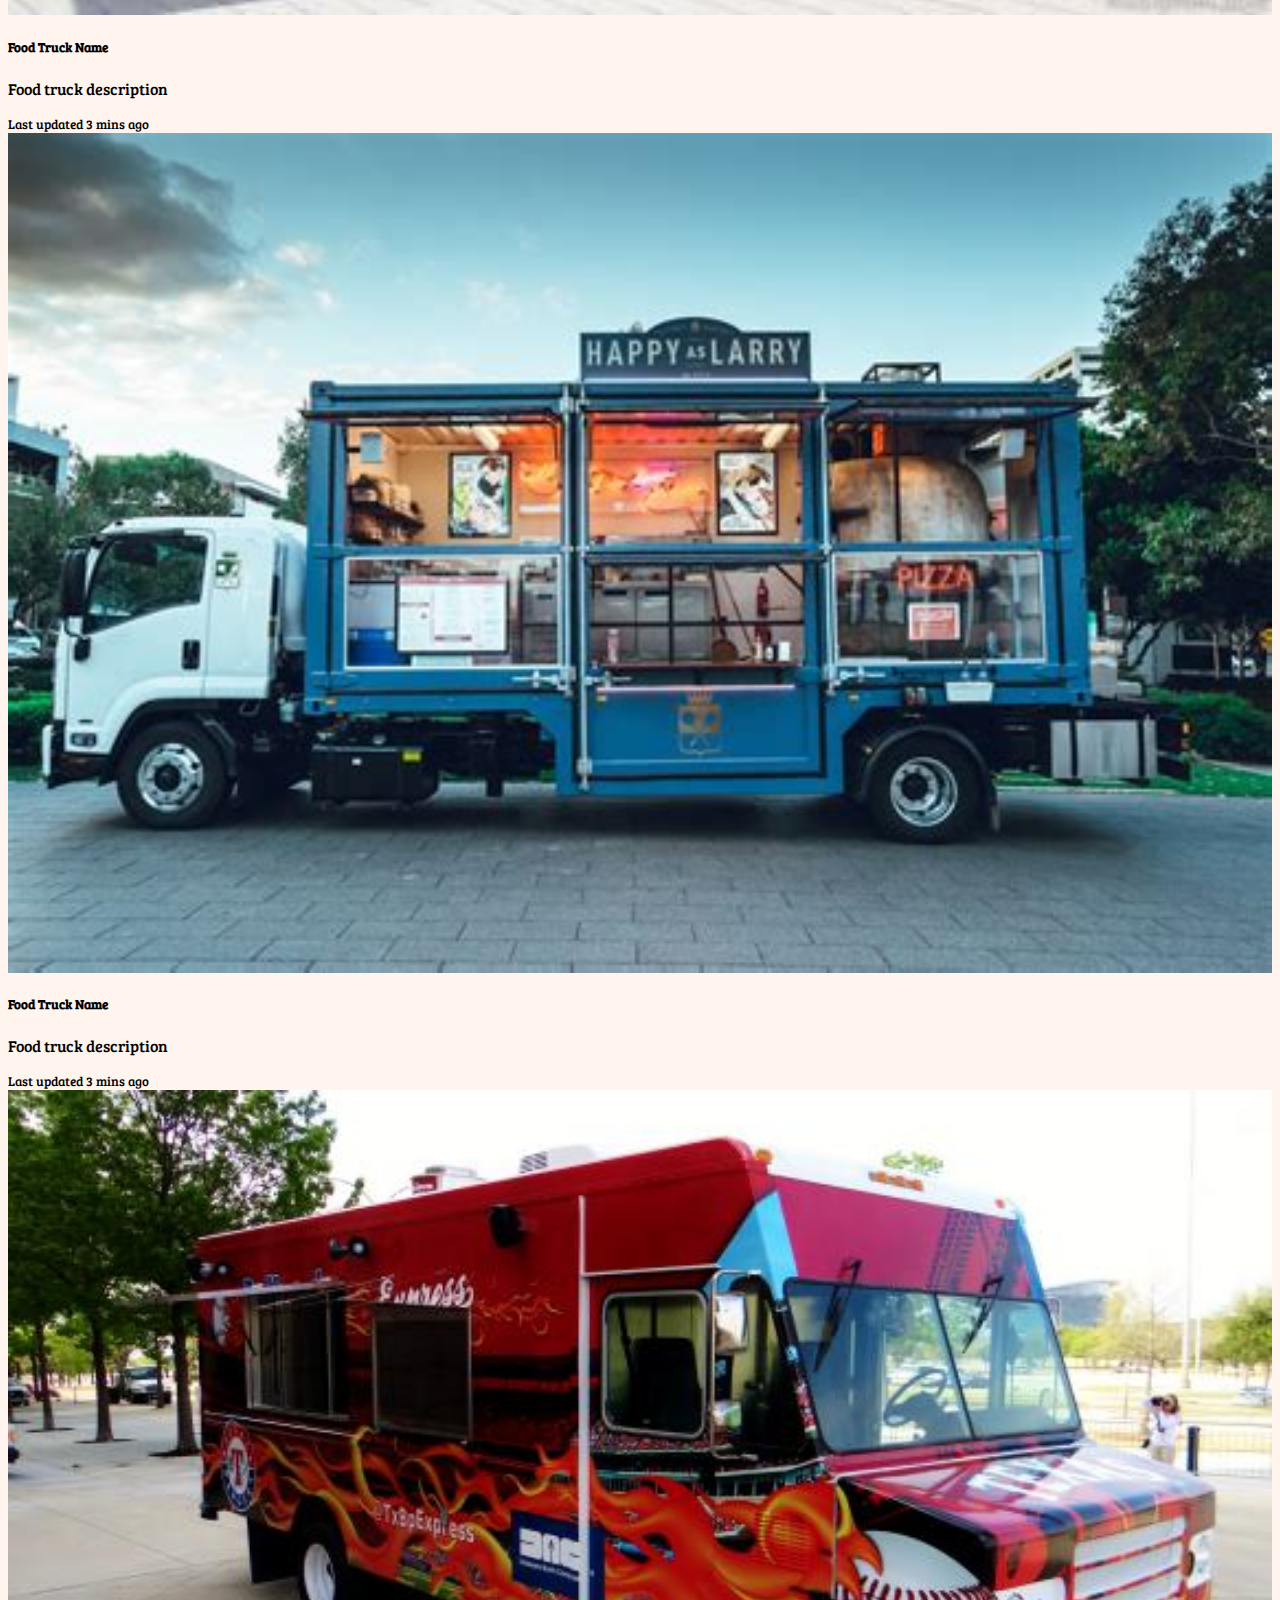
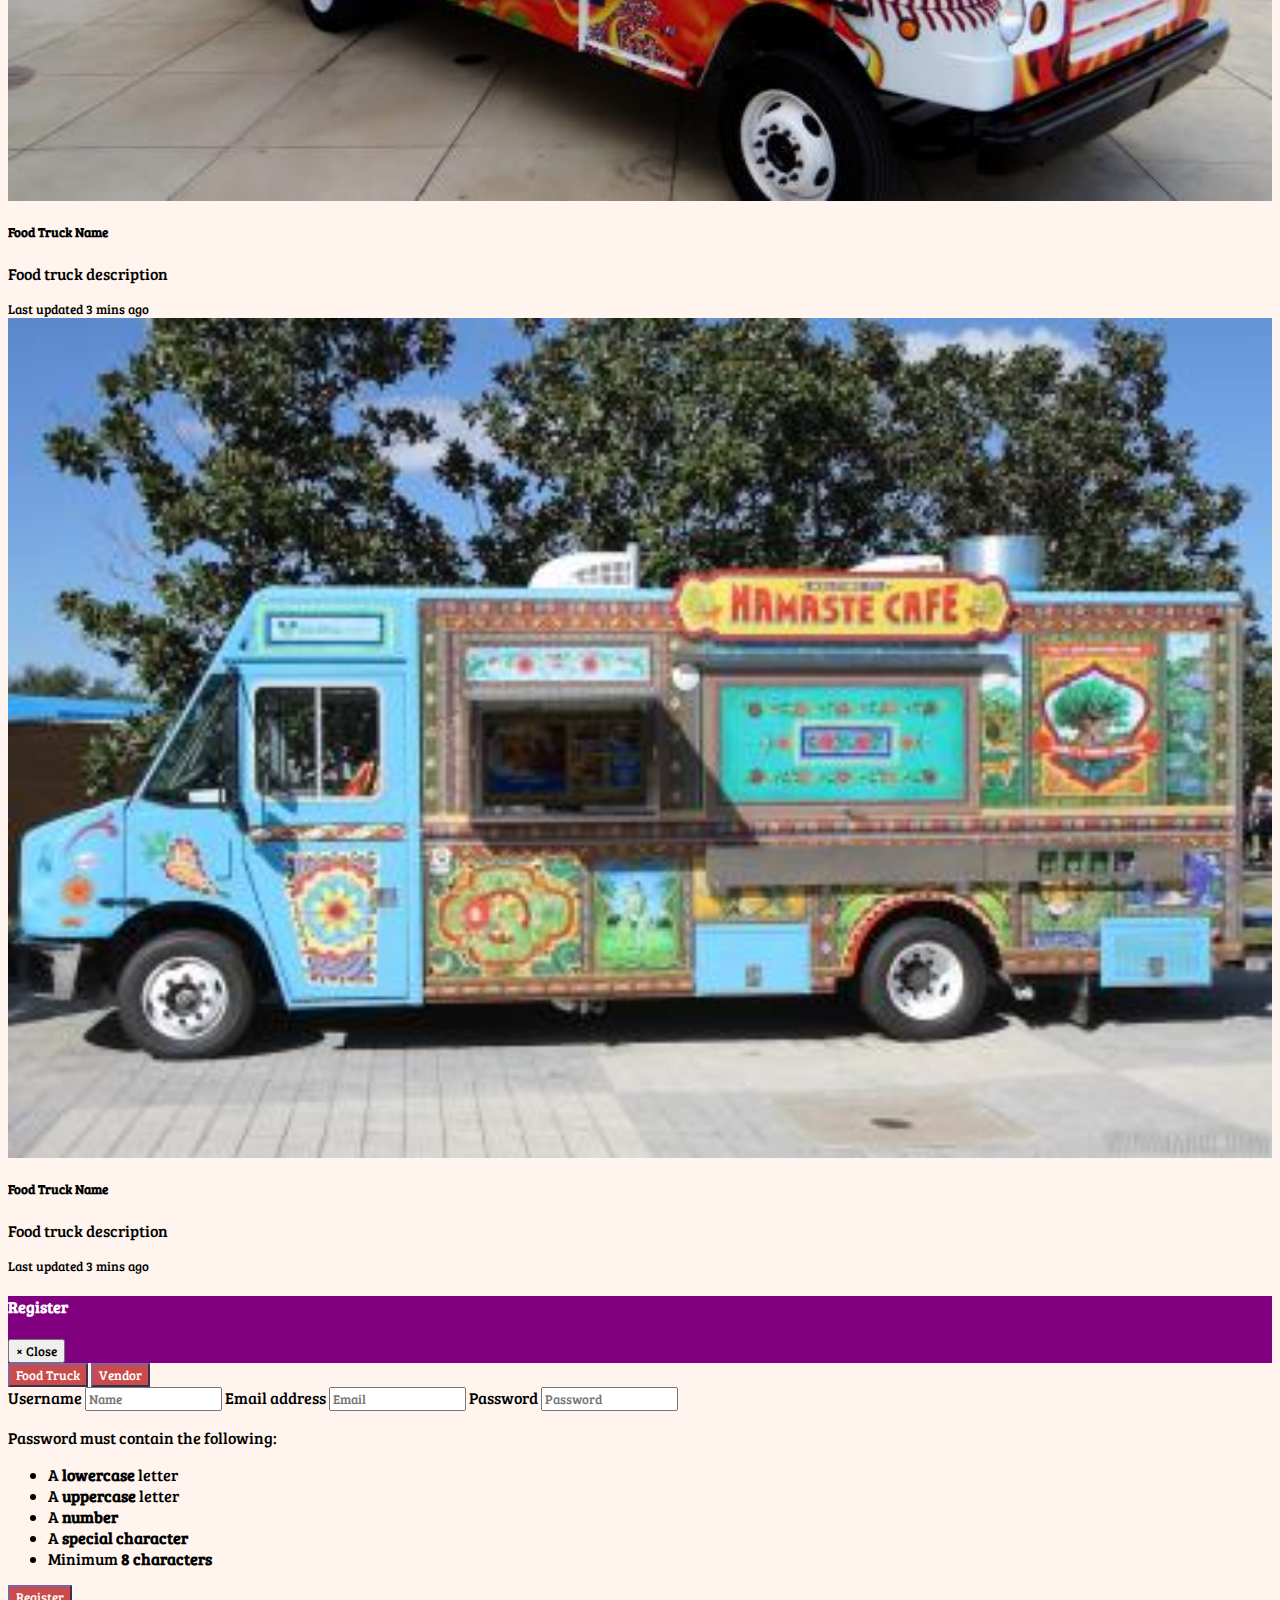
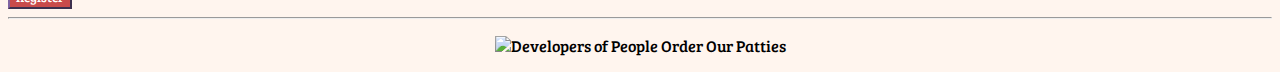
==== commit 8091b349: "live changes" ====
--- a/webapp/index.html
+++ b/webapp/index.html
@@ -46,7 +46,7 @@
                 Sign in
             </button>
             <div id="logindrop" class="dropdown-menu dropdown-menu-right p-4">
-                    <form>  
+                    
                     <div class="btn-group btn-group-toggle" data-toggle="buttons">
                         <label class="btn">
                             <input id="ft" type="radio" name="options" id="option1" autocomplete="off" onClick="ftcheck(event)">Food Truck</input>
@@ -67,11 +67,11 @@
                         <input type="checkbox" class="form-check-input" id="dropdownCheck">
                         <label class="form-check-label" for="dropdownCheck">Remember me</label>
                     </div>
-                    <button class="btn m-2 m-sm-0" type="submit" class="btn" onClick="login();">Sign in</button>
+                    <button class="btn m-2 m-sm-0" class="btn" onClick="login();">Sign in</button>
                 <div class="dropdown-divider"></div>
                 <a class="dropdown-item" href="#">Forgot password?</a>
                 
-                </form>
+                
             </div>
         </div>
         <button id="regButton" class="btn m-2 m-sm-0" type="submit" data-toggle="modal" data-target="#modalRegister">Register</button>
@@ -79,7 +79,7 @@
     </div>
 </nav>
 
-<div class="container my-4">
+<div id="maincontent" class="container my-4">
     
     <div class="card-deck my-4">
         <div class="card">
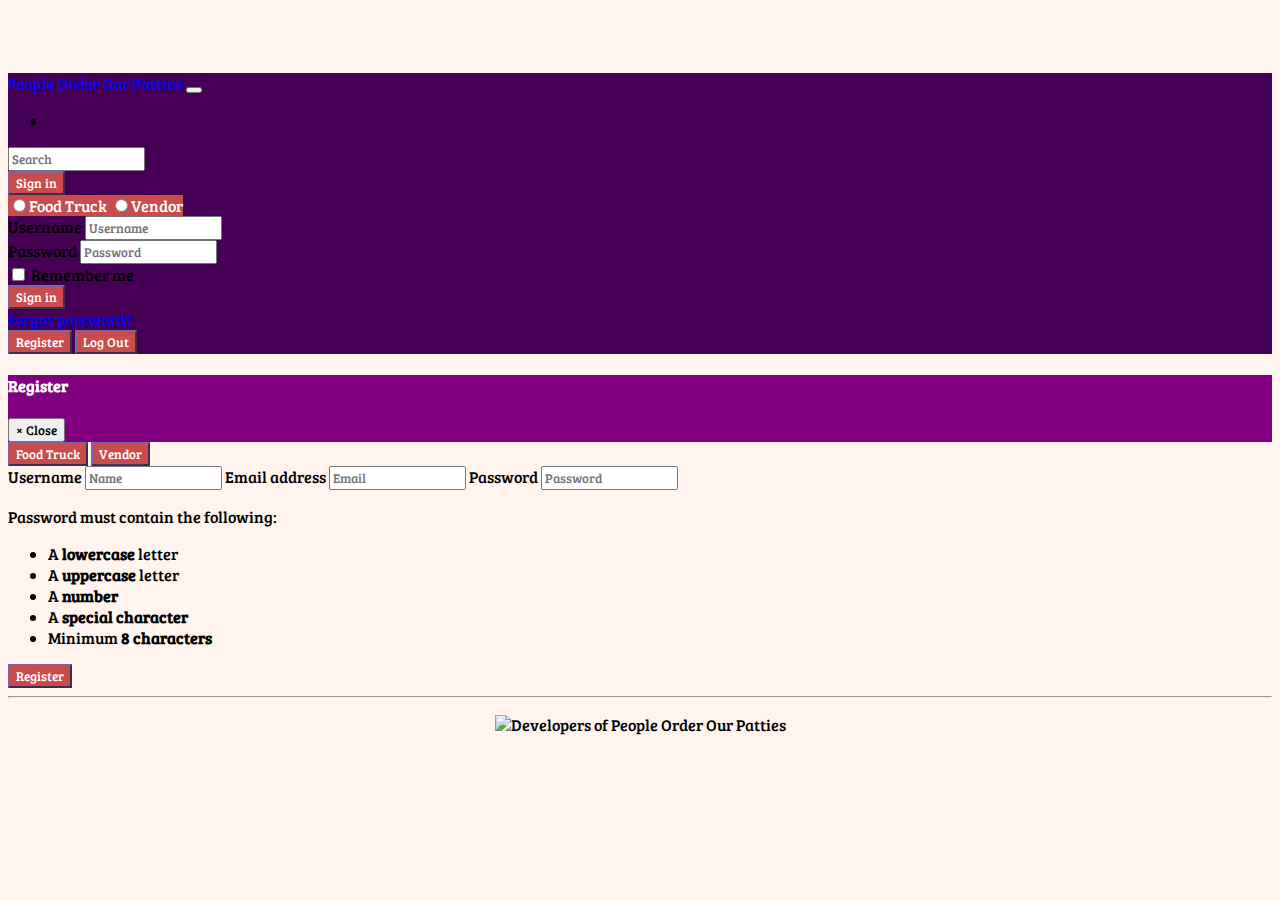
==== commit 384cfa84: "newest update" ====
--- a/webapp/index.html
+++ b/webapp/index.html
@@ -30,7 +30,7 @@
     <div class="collapse navbar-collapse" id="navbarSupportedContent">
         <ul class="navbar-nav mr-auto">
             <li class="nav-item">
-                <a class="nav-link" href="profile.html">
+                <a class="nav-link" onClick=showUserProfile();>
                     <i class="far fa-user"></i>
                 </a>
             </li>
@@ -81,70 +81,6 @@
 
 <div id="maincontent" class="container my-4">
     
-    <div class="card-deck my-4">
-        <div class="card">
-            <div class="card-img-wrap"><img class="card-img-top" src="images/ft1-thumb.jpg" alt="Card image cap"></div>
-            <div class="card-body">
-                <h5 class="card-title">Food Truck Name</h5>
-                <p class="card-text">Food truck description</p>
-            </div>
-            <div class="card-footer">
-                <small class="text-muted">Last updated 3 mins ago</small>
-            </div>
-        </div>
-        <div class="card">
-            <div class="card-img-wrap"><img class="card-img-top" src="images/ft2-thumb.jpg" alt="Card image cap"></div>
-            <div class="card-body">
-                <h5 class="card-title">Food Truck Name</h5>
-                <p class="card-text">Food truck description</p>
-            </div>
-            <div class="card-footer">
-                <small class="text-muted">Last updated 3 mins ago</small>
-            </div>
-        </div>
-        <div class="card">
-            <div class="card-img-wrap"><img class="card-img-top" src="images/ft3-thumb.jpg" alt="Card image cap"></div>
-            <div class="card-body">
-                <h5 class="card-title">Food Truck Name</h5>
-                <p class="card-text">Food truck description</p>
-            </div>
-            <div class="card-footer">
-                <small class="text-muted">Last updated 3 mins ago</small>
-            </div>
-        </div>
-    </div>
-    <div class="card-deck">
-        <div class="card">
-            <div class="card-img-wrap"><img class="card-img-top" src="images/ft4-thumb.jpg" alt="Card image cap"></div>
-            <div class="card-body">
-                <h5 class="card-title">Food Truck Name</h5>
-                <p class="card-text">Food truck description</p>
-            </div>
-            <div class="card-footer">
-                <small class="text-muted">Last updated 3 mins ago</small>
-            </div>
-        </div>
-        <div class="card">
-            <div class="card-img-wrap"><img class="card-img-top" src="images/ft5-thumb.jpg" alt="Card image cap"></div>
-            <div class="card-body">
-                <h5 class="card-title">Food Truck Name</h5>
-                <p class="card-text">Food truck description</p>
-            </div>
-            <div class="card-footer">
-                <small class="text-muted">Last updated 3 mins ago</small>
-            </div>
-        </div>
-        <div class="card">
-            <div class="card-img-wrap"><img class="card-img-top" src="images/ft1-thumb.jpg" alt="Card image cap"></div>
-            <div class="card-body">
-                <h5 class="card-title">Food Truck Name</h5>
-                <p class="card-text">Food truck description</p>
-            </div>
-            <div class="card-footer">
-                <small class="text-muted">Last updated 3 mins ago</small>
-            </div>
-        </div>
-    </div>
 </div>
 
 <div class="modal fade" id="modalRegister" tabindex="-1" role="dialog">
